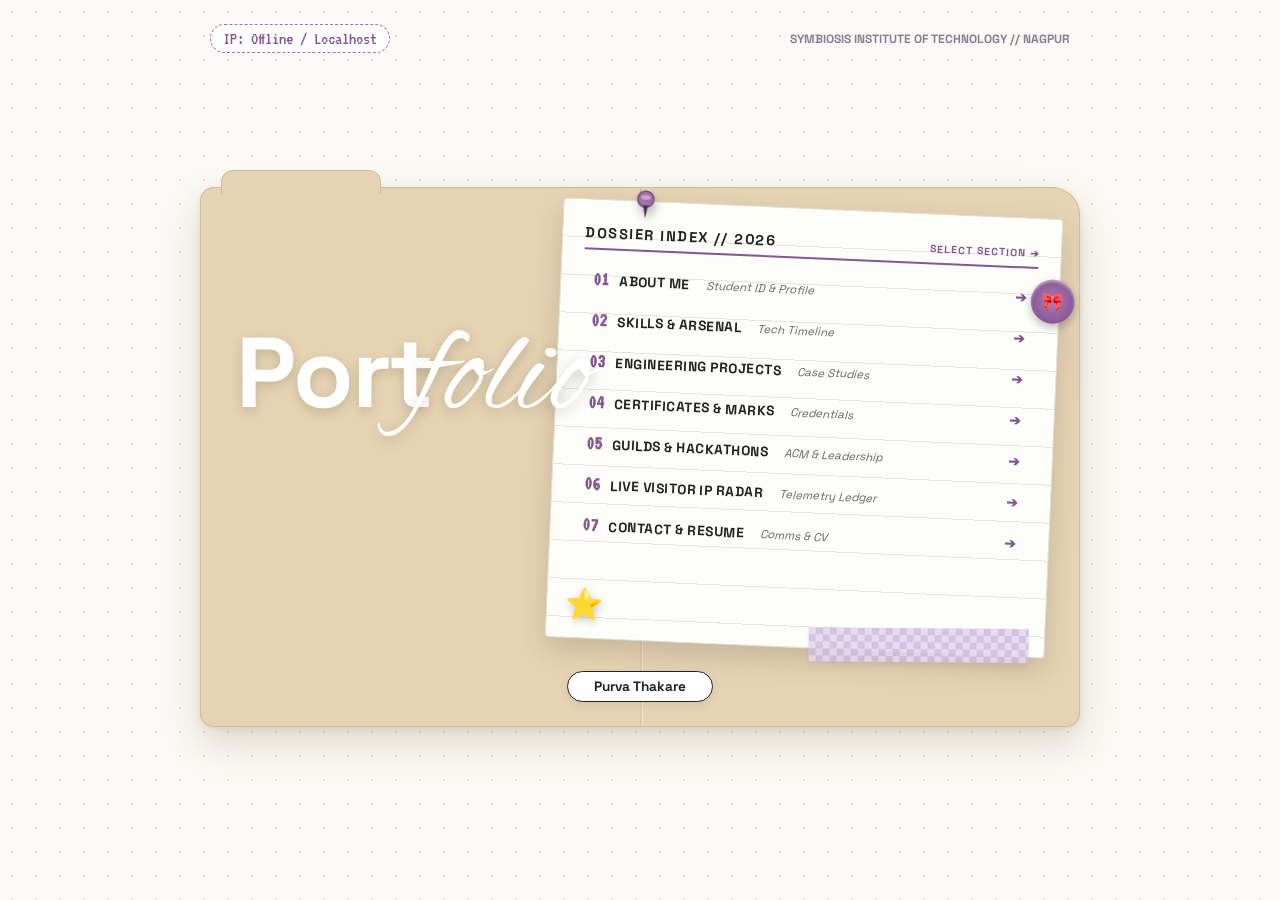
==== index.html @ ad53a647 "feat: complete Manila folder scrapbook portfolio with real-time visitor IP radar" ====
<!DOCTYPE html>
<html lang="en">
<head>
  <meta charset="UTF-8">
  <meta name="viewport" content="width=device-width, initial-scale=1.0">
  <meta name="description" content="Purva Thakare - Manila Folder & Scrapbook Portfolio (SIT Nagpur). Inspired by Alba Maho scrapbook reference.">
  <meta name="author" content="Purva Thakare">
  <title>Purva Thakare | Portfolio Dossier</title>
  
  <!-- Favicon Manila Folder Pin -->
  <link rel="icon" href="data:image/svg+xml,<svg xmlns=%22http://www.w3.org/2000/svg%22 viewBox=%220 0 100 100%22><text y=%22.9em%22 font-size=%2290%22>📁</text></svg>">

  <!-- Manila Folder & Scrapbook Stylesheet -->
  <link rel="stylesheet" href="css/retro-arcade.css">
</head>
<body>

  <!-- Top Quick IP Radar & Telemetry Pill -->
  <aside class="quick-hud-dock">
    <a href="#radar" class="ip-radar-pill" id="hud-visitor-ip" title="Click to view full Network Radar">
      <span class="pulse-dot"></span>
      <span>IP: DETECTING...</span>
    </a>
    <div style="font-size: 0.75rem; font-weight: 700; color: #8a7d91;">
      SYMBIOSIS INSTITUTE OF TECHNOLOGY // NAGPUR
    </div>
  </aside>

  <!-- ===================================================================
       1. TOP PILL NAVIGATION (Active on sub-pages; index page navigates via notebook)
       =================================================================== -->
  <nav class="top-pill-nav" aria-label="Scrapbook Section Navigation">
    <div class="pill-nav-container">
      <button class="nav-pill-btn active" data-stage="cover">📁 INDEX</button>
      <button class="nav-pill-btn" data-stage="about">ABOUT ME</button>
      <button class="nav-pill-btn" data-stage="skills">SKILLS</button>
      <button class="nav-pill-btn" data-stage="projects">PROJECTS</button>
      <button class="nav-pill-btn" data-stage="inventory">CERTIFICATES</button>
      <button class="nav-pill-btn" data-stage="guilds">GUILDS</button>
      <button class="nav-pill-btn" data-stage="radar">IP RADAR</button>
      <button class="nav-pill-btn" data-stage="contact">CONTACT</button>
    </div>
  </nav>

  <!-- ===================================================================
       MAIN VIEWPORT: STAGES IN MANILA FOLDER & SCRAPBOOK AESTHETIC
       =================================================================== -->
  <main class="scrapbook-viewport">

    <!-- ===============================================================
         STAGE 1: HERO MANILA FOLDER COVER (Matches Top of Reference)
         =============================================================== -->
    <section class="scrapbook-stage active-stage" id="stage-cover">
      <div class="manila-folder-wrapper">
        <div class="manila-folder-card">
          <!-- Folder Crease Seam -->
          <div class="folder-center-crease"></div>

          <!-- Pinned Lined Notebook Paper (Interactive Table of Contents Index Page) -->
          <div class="pinned-notebook-sheet">
            <!-- Purple 3D Pushpin (Top-Left) -->
            <svg class="purple-pushpin" viewBox="0 0 40 40">
              <circle cx="20" cy="14" r="10" fill="#9d72a8" stroke="#774982" stroke-width="2"/>
              <ellipse cx="20" cy="12" rx="6" ry="3" fill="#c8a5d3"/>
              <polygon points="17,22 23,22 20,38" fill="#4a284e"/>
            </svg>

            <!-- Purple Wax Seal Stamp with Bow (Right Edge) -->
            <div class="wax-seal-badge" title="Verified Dossier">🎀</div>

            <!-- Yellow 3D Star Charm (Bottom-Left from index_paper_reference.png) -->
            <div class="yellow-star-charm" title="Star Accent">⭐</div>

            <!-- Lavender Gingham Washi Tape (Bottom Edge) -->
            <div class="gingham-tape-strip"></div>

            <!-- Index Sheet Content / Buttons Placed on the Notebook Ruling -->
            <div class="index-sheet-header">
              <span class="index-header-title">DOSSIER INDEX // 2026</span>
              <span class="index-header-sub">SELECT SECTION ➔</span>
            </div>

            <div class="index-nav-links">
              <button class="index-line-btn" data-target-stage="about">
                <div class="index-line-left">
                  <span class="idx-marker">01</span>
                  <span class="idx-text">ABOUT ME</span>
                  <span class="idx-sub">Student ID & Profile</span>
                </div>
                <span class="idx-arrow">➔</span>
              </button>

              <button class="index-line-btn" data-target-stage="skills">
                <div class="index-line-left">
                  <span class="idx-marker">02</span>
                  <span class="idx-text">SKILLS & ARSENAL</span>
                  <span class="idx-sub">Tech Timeline</span>
                </div>
                <span class="idx-arrow">➔</span>
              </button>

              <button class="index-line-btn" data-target-stage="projects">
                <div class="index-line-left">
                  <span class="idx-marker">03</span>
                  <span class="idx-text">ENGINEERING PROJECTS</span>
                  <span class="idx-sub">Case Studies</span>
                </div>
                <span class="idx-arrow">➔</span>
              </button>

              <button class="index-line-btn" data-target-stage="inventory">
                <div class="index-line-left">
                  <span class="idx-marker">04</span>
                  <span class="idx-text">CERTIFICATES & MARKS</span>
                  <span class="idx-sub">Credentials</span>
                </div>
                <span class="idx-arrow">➔</span>
              </button>

              <button class="index-line-btn" data-target-stage="guilds">
                <div class="index-line-left">
                  <span class="idx-marker">05</span>
                  <span class="idx-text">GUILDS & HACKATHONS</span>
                  <span class="idx-sub">ACM & Leadership</span>
                </div>
                <span class="idx-arrow">➔</span>
              </button>

              <button class="index-line-btn" data-target-stage="radar">
                <div class="index-line-left">
                  <span class="idx-marker">06</span>
                  <span class="idx-text">LIVE VISITOR IP RADAR</span>
                  <span class="idx-sub">Telemetry Ledger</span>
                </div>
                <span class="idx-arrow">➔</span>
              </button>

              <button class="index-line-btn" data-target-stage="contact">
                <div class="index-line-left">
                  <span class="idx-marker">07</span>
                  <span class="idx-text">CONTACT & RESUME</span>
                  <span class="idx-sub">Comms & CV</span>
                </div>
                <span class="idx-arrow">➔</span>
              </button>
            </div>
          </div>

          <!-- Signature Mixed Typography: "Port" (Geo) + "folio" (Cursive Script) -->
          <div class="mixed-portfolio-title">
            <span class="title-part-geo">Port</span>
            <span class="title-part-script">folio</span>
          </div>

          <!-- Bottom Label Badge (Alba Maho style -> Purva Thakare) -->
          <div class="folder-name-badge">
            Purva Thakare
          </div>
        </div>
      </div>
    </section>

    <!-- ===============================================================
         STAGE 2: ABOUT ME (DOSSIER & HANGING STUDENT ID LANYARD BADGE)
         Matches Middle Section of Reference Image
         =============================================================== -->
    <section class="scrapbook-stage" id="stage-about">
      <div class="stationery-dossier-card">
        <!-- Top Folder Tab -->
        <div class="dossier-top-tab"></div>

        <!-- Mixed Title: "About" (Cursive Script) + "me" (Pixel/Geo) -->
        <div class="about-mixed-heading">
          <span class="script-about">About</span>
          <span class="geo-me">me</span>
        </div>

        <!-- 3-Column Dossier Layout: Left Notes, Center Hanging ID, Right Notes -->
        <div class="dossier-columns-grid">

          <!-- Left Column Notes -->
          <div style="display: flex; flex-direction: column; gap: 16px;">
            <div class="dotted-note-box">
              <div class="note-box-title">🎓 Current Academic Standing</div>
              <div>Currently studying Bachelor of Technology in Computer Science and Engineering at Symbiosis Institute of Technology (SIT), Nagpur (2024–2028).</div>
            </div>

            <div class="dotted-note-box">
              <div class="note-box-title">🎖️ Schooling Foundation</div>
              <div>Carmel Convent Sr. Sec. School, Bhopal, Madhya Pradesh (Kindergarten through 12th Grade, CBSE Board).</div>
            </div>
          </div>

          <!-- Center Column: Hanging Student ID Badge (Replicating Reference Image) -->
          <div class="student-id-lanyard-wrapper">
            <!-- Metal Lanyard Clamp & Strap Loop -->
            <div class="id-metal-clip">
              <div class="clip-hole"></div>
            </div>

            <!-- Clear Plastic Badge Holder -->
            <div class="hanging-id-card">
              <div class="id-card-topbar">
                <span>STUDENT ID // 2024–28</span>
                <span>SIT NAGPUR</span>
              </div>

              <div class="id-card-content-flex">
                <!-- User's Official SIT Uniform Portrait with Round Glasses -->
                <div class="id-photo-frame">
                  <img src="assets/images/purva_profile.jpg" alt="Purva Thakare SIT Portrait" class="id-photo-img">
                </div>

                <!-- Meta Fields -->
                <div class="id-meta-fields">
                  <div style="font-weight: 800; font-size: 0.65rem; color: #888;">NAME:</div>
                  <div class="id-name-script">Purva Thakare</div>
                  <div style="font-weight: 700; color: #222; font-size: 0.72rem; margin-top: 2px;">OCCUPATION:</div>
                  <div style="font-style: italic; color: #555;">CSE Undergrad</div>
                  <div style="font-weight: 700; color: #222; font-size: 0.72rem; margin-top: 2px;">STATUS:</div>
                  <div style="color: #27ae60; font-weight: 700;">Active Scholar</div>
                </div>
              </div>

              <!-- Barcode Strip on ID Badge -->
              <div class="id-barcode-graphic"></div>
            </div>
          </div>

          <!-- Right Column Notes -->
          <div style="display: flex; flex-direction: column; gap: 16px;">
            <div class="dotted-note-box">
              <div class="note-box-title">🗣️ Languages</div>
              <div>English, Hindi, Marathi</div>
            </div>

            <div class="dotted-note-box">
              <div class="note-box-title">📍 Locations</div>
              <div>Bhopal, Madhya Pradesh<br>Nagpur, Maharashtra</div>
            </div>

            <div class="dotted-note-box">
              <div class="note-box-title">⚡ Career Focus</div>
              <div>AI/ML Systems, Web Engineering, and IoT Wearables.</div>
            </div>
          </div>

        </div>

        <!-- Bottom Statement (Matches Reference Quote Style) -->
        <div class="dossier-bottom-summary">
          Interested in <strong>applied machine learning, responsive web platforms, and IoT hazard detection systems</strong> that connect with users through purposeful software engineering.
        </div>
      </div>

      <div style="display: flex; justify-content: space-between; margin-top: 24px;">
        <button class="nav-pill-btn" data-target-stage="cover">◀ Cover</button>
        <button class="nav-pill-btn" data-target-stage="skills">Skills Sheet ▶</button>
      </div>
    </section>

    <!-- ===============================================================
         STAGE 3: SKILLS SHEET WITH CURLED CORNERS & TIMELINE BRANCHES
         Matches Bottom Section of Reference Image
         =============================================================== -->
    <section class="scrapbook-stage" id="stage-skills">
      <div class="skills-sheet-container">
        <!-- Top Pixel Confetti / Purple Mosaic Row -->
        <div class="top-pixel-confetti-row"></div>

        <!-- Curled Paper Corners (Dog-ear folded corners from reference) -->
        <div class="curled-corner-left"></div>
        <div class="curled-corner-right"></div>

        <!-- Mixed Title: "Sk" (Cursive Script) + "ills" (Pixel/Geo) -->
        <div class="skills-mixed-title">
          <span class="script-sk">Sk</span>
          <span class="geo-ills">ills</span>
        </div>

        <!-- Skills Timeline Wire with Purple Node Badges -->
        <div class="skills-timeline-wire">
          <div class="skill-branch-nodes">
            
            <!-- Skill 1: Python -->
            <div class="skill-badge-card">
              <div class="skill-badge-header">
                <div class="skill-square-icon">Py</div>
                <div>
                  <div style="font-weight: 800; font-size: 0.95rem;">Python</div>
                  <div class="skill-stars-rating">★★★★★</div>
                </div>
              </div>
              <p class="skill-desc-text">
                Certified in Python 3.x (Red Hat AD141). Data pipelines, OOP design, algorithmic scripting, and API services.
              </p>
            </div>

            <!-- Skill 2: JavaScript & Web -->
            <div class="skill-badge-card">
              <div class="skill-badge-header">
                <div class="skill-square-icon">Js</div>
                <div>
                  <div style="font-weight: 800; font-size: 0.95rem;">Web Dev</div>
                  <div class="skill-stars-rating">★★★★★</div>
                </div>
              </div>
              <p class="skill-desc-text">
                Modern responsive architectures, HTML5, CSS3, DOM manipulation, RESTful API integration, and user-centric UI.
              </p>
            </div>

            <!-- Skill 3: C & Java -->
            <div class="skill-badge-card">
              <div class="skill-badge-header">
                <div class="skill-square-icon">C/J</div>
                <div>
                  <div style="font-weight: 800; font-size: 0.95rem;">C / Java</div>
                  <div class="skill-stars-rating">★★★★☆</div>
                </div>
              </div>
              <p class="skill-desc-text">
                Robust foundation in memory management, object-oriented concepts, and algorithmic problem-solving.
              </p>
            </div>

            <!-- Skill 4: Machine Learning & NLP -->
            <div class="skill-badge-card">
              <div class="skill-badge-header">
                <div class="skill-square-icon">ML</div>
                <div>
                  <div style="font-weight: 800; font-size: 0.95rem;">AI / ML</div>
                  <div class="skill-stars-rating">★★★★☆</div>
                </div>
              </div>
              <p class="skill-desc-text">
                Scikit-learn, text sentiment classification, cosine similarity recommender systems, and computer vision pipelines.
              </p>
            </div>

            <!-- Skill 5: IoT & Embedded Sensors -->
            <div class="skill-badge-card">
              <div class="skill-badge-header">
                <div class="skill-square-icon">IoT</div>
                <div>
                  <div style="font-weight: 800; font-size: 0.95rem;">Hardware</div>
                  <div class="skill-stars-rating">★★★★☆</div>
                </div>
              </div>
              <p class="skill-desc-text">
                Microcontroller firmware (Arduino/ESP32), ultrasonic/optical sensor arrays, and low-latency alert haptics.
              </p>
            </div>

          </div>

          <!-- Plus Tags Cluster (+ SQL, + GIT, + LINUX, + EXCEL, + CANVA) -->
          <div class="skill-plus-tags-cluster">
            <span class="plus-tag-pill"><span class="plus-symbol">+</span> SQL / PL</span>
            <span class="plus-tag-pill"><span class="plus-symbol">+</span> GIT & GITHUB</span>
            <span class="plus-tag-pill"><span class="plus-symbol">+</span> LINUX (RED HAT RH124)</span>
            <span class="plus-tag-pill"><span class="plus-symbol">+</span> DATA STRUCTURES (INFOSYS)</span>
            <span class="plus-tag-pill"><span class="plus-symbol">+</span> CANVA</span>
            <span class="plus-tag-pill"><span class="plus-symbol">+</span> EXCEL</span>
            <span class="plus-tag-pill"><span class="plus-symbol">+</span> POWERPOINT</span>
            <span class="plus-tag-pill"><span class="plus-symbol">+</span> TEAM LEADERSHIP (ACM)</span>
          </div>
        </div>
      </div>

      <div style="display: flex; justify-content: space-between; margin-top: 24px;">
        <button class="nav-pill-btn" data-target-stage="about">◀ About Me</button>
        <button class="nav-pill-btn" data-target-stage="projects">View Projects ▶</button>
      </div>
    </section>

    <!-- ===============================================================
         STAGE 4: PROJECTS (SCRAPBOOK DOSSIER CARDS)
         =============================================================== -->
    <section class="scrapbook-stage" id="stage-projects">
      <div class="stationery-dossier-card">
        <div class="about-mixed-heading">
          <span class="script-about">Proj</span>
          <span class="geo-me">ects</span>
        </div>

        <div class="projects-scrapbook-grid">
          
          <!-- Project 1 -->
          <article class="project-dossier-card">
            <div class="project-tape-tag">RECOMMENDER SYSTEM</div>
            <h3 class="project-card-heading">Spotify Recommender System</h3>
            <div class="project-dates">Jan 2025 – Apr 2025</div>
            <p class="project-body">
              Engineered a personalized music recommendation engine using Python, Scikit-learn, and the Spotify Web API. Calculates cosine similarity across 50,000+ track metadata vectors to generate custom 20-song playlists.
            </p>
            <button class="project-inspect-btn btn-inspect-quest" data-quest="spotify">Inspect Case Study</button>
          </article>

          <!-- Project 2 -->
          <article class="project-dossier-card">
            <div class="project-tape-tag">CONVERSATIONAL AI</div>
            <h3 class="project-card-heading">NLP Mental Health Chatbot</h3>
            <div class="project-dates">Jul 2025 – Dec 2025</div>
            <p class="project-body">
              Developed an empathetic AI conversational agent using Python and NLP to analyze conversational sentiment, detect emotional distress signals, and offer supportive context-aware wellness coping strategies.
            </p>
            <button class="project-inspect-btn btn-inspect-quest" data-quest="chatbot">Inspect Case Study</button>
          </article>

          <!-- Project 3 -->
          <article class="project-dossier-card">
            <div class="project-tape-tag">COMPUTER VISION & NLP</div>
            <h3 class="project-card-heading">Cinematic Metadata AI Agent</h3>
            <div class="project-dates">Jan 2026 – Present</div>
            <p class="project-body">
              Built an automated AI agent that processes video reels to extract scene classification, actor dialogues, emotion detection, and timestamp-synchronized video discovery indices.
            </p>
            <button class="project-inspect-btn btn-inspect-quest" data-quest="cinematic">Inspect Case Study</button>
          </article>

          <!-- Project 4 -->
          <article class="project-dossier-card">
            <div class="project-tape-tag">IOT & WEARABLE TECH</div>
            <h3 class="project-card-heading">AuraPath: Hazard Detection</h3>
            <div class="project-dates">Apr 2026 – Present</div>
            <p class="project-body">
              Designed AuraPath, an assistive wearable device for visually impaired individuals. Integrates ultrasonic proximity and optical sensors with microcontrollers for real-time haptic/audio hazard alerts.
            </p>
            <button class="project-inspect-btn btn-inspect-quest" data-quest="aurapath">Inspect Case Study</button>
          </article>

        </div>
      </div>

      <div style="display: flex; justify-content: space-between; margin-top: 24px;">
        <button class="nav-pill-btn" data-target-stage="skills">◀ Skills</button>
        <button class="nav-pill-btn" data-target-stage="inventory">Certificates ▶</button>
      </div>
    </section>

    <!-- ===============================================================
         STAGE 5: INVENTORY & CERTIFICATES
         =============================================================== -->
    <section class="scrapbook-stage" id="stage-inventory">
      <div class="stationery-dossier-card">
        <div class="about-mixed-heading">
          <span class="script-about">Cert</span>
          <span class="geo-me">ificates</span>
        </div>

        <div class="cert-cards-row">
          <div class="cert-document-item">
            <span class="cert-badge-stamp">📜</span>
            <div class="cert-doc-title">Introduction to Python (AD141)</div>
            <div class="cert-doc-issuer">Red Hat Training & Certification</div>
            <p style="font-size: 0.85rem; color: #555;">
              Certified mastery in modular Python, procedural algorithms, data transformation, and system utilities.
            </p>
          </div>

          <div class="cert-document-item">
            <span class="cert-badge-stamp">🏆</span>
            <div class="cert-doc-title">DSA using Python (Part 1)</div>
            <div class="cert-doc-issuer">Infosys Springboard</div>
            <p style="font-size: 0.85rem; color: #555;">
              Computational complexity analysis (Big-O), recursion, sorting/searching algorithms, and linked structures.
            </p>
          </div>

          <div class="cert-document-item">
            <span class="cert-badge-stamp">🛡️</span>
            <div class="cert-doc-title">System Administration I (RH124)</div>
            <div class="cert-doc-issuer">Red Hat Enterprise Linux (Ver. 10)</div>
            <p style="font-size: 0.85rem; color: #555;">
              Linux terminal mastery, file hierarchy permissions, storage management, and background service daemons.
            </p>
          </div>
        </div>

        <!-- Academic Performance Scoreboard -->
        <div class="academic-scoreboard-row">
          <div class="score-cell">
            <div class="score-num">B.Tech</div>
            <div style="font-weight: 700; font-size: 0.85rem;">SIT NAGPUR</div>
            <div style="font-size: 0.75rem; color: #666;">Computer Science (2024–28)</div>
          </div>
          <div class="score-cell">
            <div class="score-num">10+2</div>
            <div style="font-weight: 700; font-size: 0.85rem;">CARMEL CONVENT</div>
            <div style="font-size: 0.75rem; color: #666;">CBSE Board, Bhopal</div>
          </div>
          <div class="score-cell">
            <div class="score-num">4+</div>
            <div style="font-weight: 700; font-size: 0.85rem;">PROJECTS</div>
            <div style="font-size: 0.75rem; color: #666;">AI, NLP, IoT, Recommender</div>
          </div>
          <div class="score-cell">
            <div class="score-num">3</div>
            <div style="font-weight: 700; font-size: 0.85rem;">CREDENTIALS</div>
            <div style="font-size: 0.75rem; color: #666;">Red Hat & Infosys</div>
          </div>
        </div>
      </div>

      <div style="display: flex; justify-content: space-between; margin-top: 24px;">
        <button class="nav-pill-btn" data-target-stage="projects">◀ Projects</button>
        <button class="nav-pill-btn" data-target-stage="guilds">Guilds ▶</button>
      </div>
    </section>

    <!-- ===============================================================
         STAGE 6: GUILDS & CONTRIBUTIONS
         =============================================================== -->
    <section class="scrapbook-stage" id="stage-guilds">
      <div class="stationery-dossier-card">
        <div class="about-mixed-heading">
          <span class="script-about">Lead</span>
          <span class="geo-me">ership</span>
        </div>

        <div class="projects-scrapbook-grid">
          <div class="project-dossier-card">
            <div class="project-tape-tag">ACM STUDENT CHAPTER</div>
            <h3 class="project-card-heading">Core Committee Member</h3>
            <div class="project-dates">SIT Nagpur Student Chapter</div>
            <p class="project-body">
              Active student leader organizing campus hackathons, technical speaker series, and collaborative programming bootcamps.
            </p>
          </div>

          <div class="project-dossier-card">
            <div class="project-tape-tag">ENTERPRISE INTERNSHIP</div>
            <h3 class="project-card-heading">ServiceNow Virtual Internship</h3>
            <div class="project-dates">Software Intern</div>
            <p class="project-body">
              Hands-on exposure to enterprise cloud workflows, automated service architectures, and system administration modules.
            </p>
          </div>

          <div class="project-dossier-card">
            <div class="project-tape-tag">NATIONAL INNOVATION</div>
            <h3 class="project-card-heading">Smart India Hackathon (SIH)</h3>
            <div class="project-dates">Competitor & System Designer</div>
            <p class="project-body">
              Collaborated in 36-hour nationwide hackathon tackling real-world problems with rapid prototype design and data implementation.
            </p>
          </div>

          <div class="project-dossier-card">
            <div class="project-tape-tag">TECH SYMPOSIUMS</div>
            <h3 class="project-card-heading">Inter-College Hackathons</h3>
            <div class="project-dates">Participant & Team Lead</div>
            <p class="project-body">
              Regular participant in sprint hackathons, developing functional AI tools, accessible hardware systems, and clean web applications.
            </p>
          </div>
        </div>
      </div>

      <div style="display: flex; justify-content: space-between; margin-top: 24px;">
        <button class="nav-pill-btn" data-target-stage="inventory">◀ Certificates</button>
        <button class="nav-pill-btn" data-target-stage="radar">IP Radar ▶</button>
      </div>
    </section>

    <!-- ===============================================================
         STAGE 7: VISITOR TELEMETRY RADAR (LIVE IP RADARS OF VISITORS)
         =============================================================== -->
    <section class="scrapbook-stage" id="stage-radar">
      <div class="radar-dossier-panel">
        <div class="radar-header-line">
          <span>📡 LIVE VISITOR TELEMETRY & NETWORK RADAR</span>
          <span style="color: #27ae60; font-size: 0.95rem; font-weight: 700;">● ACTIVE MONITORING NETWORK</span>
        </div>

        <!-- Radar Scope & Scanner Deck -->
        <div class="radar-scanner-deck">
          <!-- Circular Radar Screen -->
          <div class="radar-scope-circle" id="radar-scope-container" title="Global Visitor Detection Radar">
            <div class="radar-ring radar-ring-1"></div>
            <div class="radar-ring radar-ring-2"></div>
            <div class="radar-ring radar-ring-3"></div>
            <div class="radar-crosshair-h"></div>
            <div class="radar-crosshair-v"></div>
            <div class="radar-sweep-beam"></div>
            <!-- Dynamic blips injected via ip-tracker.js -->
          </div>

          <!-- Radar Legend & Status -->
          <div class="radar-legend-box">
            <div style="font-weight: 800; font-size: 0.95rem; color: #ffe66d; margin-bottom: 4px;">
              RADAR FREQUENCY LOG
            </div>
            <div class="legend-item">
              <span class="legend-blip-dot" style="background: #39ff14; box-shadow: 0 0 6px #39ff14;"></span>
              <span><strong>Green Blip:</strong> Active Live Connection (You)</span>
            </div>
            <div class="legend-item">
              <span class="legend-blip-dot" style="background: #00f0ff; box-shadow: 0 0 6px #00f0ff;"></span>
              <span><strong>Cyan Blip:</strong> Historical Visitor Sessions</span>
            </div>
            <div style="margin-top: 6px;">
              <button class="nav-pill-btn" id="btn-ping-radar" style="font-size: 0.72rem; padding: 6px 14px; background: #39ff14; color: #000; border-color: #39ff14;">
                📡 PING RADAR / RE-SCAN
              </button>
              <div id="radar-ping-feedback" style="font-size: 0.75rem; color: #39ff14; margin-top: 4px; font-weight: 600;"></div>
            </div>
          </div>
        </div>

        <!-- Current Visitor Live Telemetry Summary -->
        <div style="margin-bottom: 12px; font-weight: 700; color: #c8b6ff; font-size: 0.95rem;">
          [+] CURRENT VISITOR CONNECTION PROFILE (YOUR REAL-TIME TELEMETRY):
        </div>

        <div class="radar-data-grid">
          <div class="radar-datum-box">
            <div class="datum-label">YOUR PUBLIC IP ADDRESS:</div>
            <div class="datum-val" id="terminal-visitor-ip">Detecting...</div>
          </div>

          <div class="radar-datum-box">
            <div class="datum-label">GEOGRAPHIC LOCATION:</div>
            <div class="datum-val" id="terminal-visitor-location" style="font-size: 1.1rem;">Detecting...</div>
          </div>

          <div class="radar-datum-box">
            <div class="datum-label">ISP / NETWORK PROVIDER:</div>
            <div class="datum-val" id="terminal-visitor-isp" style="font-size: 1.1rem; color: #82e0aa;">Detecting...</div>
          </div>

          <div class="radar-datum-box">
            <div class="datum-label">OPERATING SYSTEM & BROWSER:</div>
            <div class="datum-val" id="terminal-visitor-os" style="font-size: 1.1rem;">Detecting...</div>
          </div>

          <div class="radar-datum-box">
            <div class="datum-label">DISPLAY RESOLUTION:</div>
            <div class="datum-val" id="terminal-visitor-res">Detecting...</div>
          </div>

          <div class="radar-datum-box">
            <div class="datum-label">LOCAL TIMEZONE:</div>
            <div class="datum-val" id="terminal-visitor-tz" style="font-size: 1.1rem;">Detecting...</div>
          </div>

          <div class="radar-datum-box">
            <div class="datum-label">SESSION TIME ELAPSED:</div>
            <div class="datum-val" id="visitor-session-timer" style="color: #ff9ff3;">00:00</div>
          </div>

          <div class="radar-datum-box">
            <div class="datum-label">TOTAL VISITOR INDEX:</div>
            <div class="datum-val" id="terminal-visitor-count">#00142</div>
          </div>
        </div>

        <!-- Recent Visitors Radar Log (People Visiting the Site) -->
        <div class="visitor-log-section">
          <div class="visitor-log-title-row">
            <div style="font-weight: 800; font-size: 0.95rem; color: #ffe66d;">
              📡 VISITOR TELEMETRY LEDGER (PEOPLE VISITING THIS SITE)
            </div>
            <div style="font-size: 0.75rem; color: #a097a8;">
              Real-time Public IP & Connection Log
            </div>
          </div>

          <table class="visitor-history-ledger" id="visitor-radar-log-table">
            <thead>
              <tr>
                <th>VISITOR IP</th>
                <th>GEOGRAPHIC LOCATION</th>
                <th>NETWORK / ISP</th>
                <th>CLIENT DEVICE & OS</th>
                <th>TIMESTAMP</th>
              </tr>
            </thead>
            <tbody id="visitor-radar-log-tbody">
              <!-- Dynamically populated with real-time visitor data via ip-tracker.js -->
            </tbody>
          </table>
        </div>

      </div>

      <div style="display: flex; justify-content: space-between; margin-top: 24px;">
        <button class="nav-pill-btn" data-target-stage="guilds">◀ Guilds</button>
        <button class="nav-pill-btn" data-target-stage="contact">Contact Purva ▶</button>
      </div>
    </section>

    <!-- ===============================================================
         STAGE 8: CONTACT & DOWNLOAD RESUME
         =============================================================== -->
    <section class="scrapbook-stage" id="stage-contact">
      <div class="stationery-dossier-card">
        <div class="about-mixed-heading">
          <span class="script-about">Con</span>
          <span class="geo-me">tact</span>
        </div>

        <div class="contact-dossier-grid">
          <!-- Direct Links -->
          <div>
            <div class="contact-row-item">
              <span>✉️</span>
              <div>
                <div style="font-size: 0.72rem; color: #888;">EMAIL:</div>
                <a href="mailto:pthakare2602@gmail.com">pthakare2602@gmail.com</a>
              </div>
            </div>

            <div class="contact-row-item">
              <span>📞</span>
              <div>
                <div style="font-size: 0.72rem; color: #888;">TELEPHONE:</div>
                <a href="tel:+917999282181">+91 7999282181</a>
              </div>
            </div>

            <div class="contact-row-item">
              <span>💼</span>
              <div>
                <div style="font-size: 0.72rem; color: #888;">LINKEDIN:</div>
                <a href="https://www.linkedin.com/in/purva-thakare-83b820320/" target="_blank" rel="noopener noreferrer">Purva Thakare | LinkedIn</a>
              </div>
            </div>

            <div class="contact-row-item">
              <span>🐙</span>
              <div>
                <div style="font-size: 0.72rem; color: #888;">GITHUB:</div>
                <a href="https://github.com/purvathakare" target="_blank" rel="noopener noreferrer">github.com/purvathakare</a>
              </div>
            </div>

            <!-- Download Resume CTA Button -->
            <div style="margin-top: 20px;">
              <a href="assets/docs/Purva_Thakare_Resume.html" target="_blank" class="nav-pill-btn" style="display: block; text-align: center; background: #222222; color: #ffffff; padding: 12px 20px;">
                📄 View & Print Official Resume / CV
              </a>
            </div>
          </div>

          <!-- Transmission Form -->
          <div>
            <h3 style="font-size: 1.1rem; margin-bottom: 12px; font-weight: 800;">Dispatch a Message</h3>
            <form class="dossier-form" id="portfolio-contact-form">
              <input type="text" id="form-name" placeholder="Your Name or Recruiter Title" required>
              <input type="email" id="form-email" placeholder="Your Work Email" required>
              <textarea id="form-msg" rows="4" placeholder="Let's build something extraordinary together..." required></textarea>
              <button type="submit" class="btn-submit-scrapbook">Send Message</button>
            </form>
          </div>
        </div>
      </div>

      <div style="display: flex; justify-content: space-between; margin-top: 24px;">
        <button class="nav-pill-btn" data-target-stage="radar">◀ IP Radar</button>
        <button class="nav-pill-btn" data-target-stage="cover">Cover Home ▶</button>
      </div>
    </section>

  </main>

  <!-- Interactive Project Inspection Modal -->
  <div class="modal-overlay" id="quest-detail-modal">
    <div class="modal-content">
      <button class="modal-close-btn" id="modal-close">✕</button>
      <h3 id="modal-quest-title" style="color: #222222; font-size: 1.25rem; font-weight: 800; margin-bottom: 12px;"></h3>
      <div id="modal-quest-body"></div>
    </div>
  </div>

  <!-- Scripts -->
  <script src="js/retro-sound.js"></script>
  <script src="js/ip-tracker.js"></script>
  <script src="js/interactive-console.js"></script>
</body>
</html>
---- css/retro-arcade.css ----
/* ===================================================================
   PURVA THAKARE - MANILA FOLDER & SCRAPBOOK PORTFOLIO
   Aesthetic: Manila Folder, Lined Stationery, ID Lanyard Badge, Curled Paper Corners
   Matching: scrapbook_reference.jpg (Alba Maho reference)
   =================================================================== */

@import url('https://fonts.googleapis.com/css2?family=Alex+Brush&family=Great+Vibes&family=Silkscreen:wght@400;700&family=Space+Grotesk:wght@400;500;600;700;800&family=VT323&display=swap');

:root {
  /* Manila Folder & Stationery Palette */
  --bg-desktop: #fbf9f5;
  --bg-cream: #f4eee2;
  
  --folder-manila: #e6d3b3;
  --folder-manila-dark: #cfb992;
  --folder-manila-light: #f0e2ca;
  --folder-shadow: rgba(120, 95, 60, 0.22);
  
  --stationery-grey: #e9eaec;
  --stationery-white: #ffffff;
  --stationery-border: #d4d6da;
  
  --tape-lavender: #d6c6e1;
  --wax-purple: #9d72a8;
  --wax-purple-dark: #774982;
  --accent-purple: #865593;
  --accent-purple-light: #ece3f0;
  
  --text-dark: #222222;
  --text-grey: #555555;
  --text-muted: #888888;
  
  --font-script: 'Alex Brush', 'Great Vibes', cursive;
  --font-geo: 'Space Grotesk', -apple-system, sans-serif;
  --font-pixel: 'Silkscreen', monospace;
  --font-terminal: 'VT323', monospace;
}

/* Reset & Base */
*, *::before, *::after {
  box-sizing: border-box;
  margin: 0;
  padding: 0;
}

html {
  scroll-behavior: smooth;
  font-size: 16px;
}

body {
  background-color: var(--bg-desktop);
  color: var(--text-dark);
  font-family: var(--font-geo);
  min-height: 100vh;
  padding: 24px 12px 60px;
  display: flex;
  flex-direction: column;
  align-items: center;
  background-image: 
    radial-gradient(#e8e0d5 1px, transparent 1px);
  background-size: 24px 24px;
}

/* ===================================================================
   1. TOP PILL NAVIGATION BAR (Exact Match to Reference Image Header)
   =================================================================== */
.top-pill-nav {
  position: sticky;
  top: 12px;
  z-index: 999;
  width: 100%;
  max-width: 900px;
  margin: 0 auto 30px;
  display: flex;
  justify-content: center;
  transition: opacity 0.25s ease, transform 0.25s ease;
}

/* Hide top pill nav on cover stage so the notebook sheet serves as the primary index */
body.stage-cover-active .top-pill-nav {
  opacity: 0;
  pointer-events: none;
  transform: translateY(-10px);
}

.pill-nav-container {
  display: flex;
  align-items: center;
  justify-content: center;
  gap: 12px;
  flex-wrap: wrap;
  background: rgba(251, 249, 245, 0.92);
  backdrop-filter: blur(8px);
  padding: 8px 16px;
  border-radius: 999px;
}

.nav-pill-btn {
  background: #ffffff;
  border: 1.5px solid #222222;
  border-radius: 999px;
  padding: 7px 22px;
  font-family: var(--font-geo);
  font-size: 0.75rem;
  font-weight: 700;
  letter-spacing: 1px;
  text-transform: uppercase;
  color: #222222;
  cursor: pointer;
  text-decoration: none;
  transition: all 0.18s ease;
  box-shadow: 0 2px 4px rgba(0, 0, 0, 0.04);
}

.nav-pill-btn:hover {
  background: var(--folder-manila-light);
  transform: translateY(-1px);
  box-shadow: 0 4px 8px rgba(0, 0, 0, 0.08);
}

.nav-pill-btn.active {
  background: #222222;
  color: #ffffff;
  border-color: #222222;
  box-shadow: 0 4px 10px rgba(0, 0, 0, 0.15);
}

/* Mini Quick Status / IP Radar Badge in Top Corner */
.quick-hud-dock {
  width: 100%;
  max-width: 880px;
  display: flex;
  justify-content: space-between;
  align-items: center;
  margin-bottom: 12px;
  padding: 0 10px;
  font-size: 0.8rem;
}

.ip-radar-pill {
  background: #ffffff;
  border: 1px dashed var(--wax-purple);
  padding: 4px 12px;
  border-radius: 999px;
  color: var(--accent-purple);
  font-family: var(--font-terminal);
  font-size: 1.15rem;
  text-decoration: none;
  display: inline-flex;
  align-items: center;
  gap: 6px;
  transition: all 0.2s;
}

.ip-radar-pill:hover {
  background: var(--accent-purple-light);
  border-style: solid;
}

.pulse-dot {
  width: 7px;
  height: 7px;
  border-radius: 50%;
  background: #27ae60;
  display: inline-block;
  box-shadow: 0 0 5px #27ae60;
}

/* ===================================================================
   MAIN STAGE VIEW CONTAINER (Section Switcher)
   =================================================================== */
.scrapbook-viewport {
  width: 100%;
  max-width: 880px;
  position: relative;
}

.scrapbook-stage {
  display: none;
  width: 100%;
}

.scrapbook-stage.active-stage {
  display: block;
  animation: paperSlideIn 0.25s cubic-bezier(0.16, 1, 0.3, 1) forwards;
}

@keyframes paperSlideIn {
  from { opacity: 0; transform: translateY(12px); }
  to { opacity: 1; transform: translateY(0); }
}

/* ===================================================================
   SECTION 1: HERO MANILA FOLDER (Matches Top of Reference Image)
   =================================================================== */
.manila-folder-wrapper {
  width: 100%;
  margin: 0 auto;
  position: relative;
}

/* Folder Cardstock Body with Top Tab */
.manila-folder-card {
  background: var(--folder-manila);
  border-radius: 14px 28px 14px 14px;
  padding: 50px 40px 40px;
  box-shadow: 
    0 16px 36px var(--folder-shadow),
    0 2px 6px rgba(0, 0, 0, 0.08);
  position: relative;
  min-height: 540px;
  border: 1px solid rgba(175, 145, 100, 0.35);
  overflow: visible;
}

/* Left Top Manila Folder Tab */
.manila-folder-card::before {
  content: '';
  position: absolute;
  top: -18px;
  left: 20px;
  width: 160px;
  height: 24px;
  background: var(--folder-manila);
  border-radius: 12px 12px 0 0;
  border-top: 1px solid rgba(175, 145, 100, 0.35);
  border-left: 1px solid rgba(175, 145, 100, 0.35);
  border-right: 1px solid rgba(175, 145, 100, 0.35);
}

/* Center Folder Spine Seam */
.folder-center-crease {
  position: absolute;
  top: 0;
  left: 50%;
  width: 2px;
  height: 100%;
  background: linear-gradient(to bottom, rgba(160, 130, 85, 0.25), rgba(160, 130, 85, 0.08));
  box-shadow: 1px 0 0 rgba(255, 255, 255, 0.35);
  pointer-events: none;
}

/* Pinned Lined Notebook Paper on Folder (Table of Contents / Index) */
.pinned-notebook-sheet {
  position: absolute;
  top: 20px;
  right: 25px;
  width: 66%;
  max-width: 500px;
  min-height: 440px;
  background: #fdfdfa;
  border-radius: 4px;
  box-shadow: 0 12px 28px rgba(0, 0, 0, 0.14);
  transform: rotate(2.5deg);
  padding: 24px 22px 28px;
  z-index: 5;
  border: 1px solid #e2dfd6;
  /* Ruled Notebook Paper Pattern */
  background-image: repeating-linear-gradient(
    transparent,
    transparent 37px,
    #e8e4dc 37px,
    #e8e4dc 38px
  );
  display: flex;
  flex-direction: column;
}

/* Index Sheet Header */
.index-sheet-header {
  border-bottom: 2px solid #865593;
  padding-bottom: 6px;
  margin-bottom: 10px;
  display: flex;
  justify-content: space-between;
  align-items: baseline;
}

.index-header-title {
  font-family: var(--font-geo);
  font-size: 0.9rem;
  font-weight: 800;
  letter-spacing: 1.5px;
  color: #222222;
}

.index-header-sub {
  font-family: var(--font-geo);
  font-size: 0.65rem;
  font-weight: 700;
  color: #865593;
  letter-spacing: 1px;
}

/* Index Navigation Line Items */
.index-nav-links {
  display: flex;
  flex-direction: column;
  gap: 3px;
  flex: 1;
}

.index-line-btn {
  background: transparent;
  border: none;
  width: 100%;
  height: 38px;
  display: flex;
  align-items: center;
  justify-content: space-between;
  padding: 0 10px;
  cursor: pointer;
  border-radius: 4px;
  font-family: var(--font-geo);
  text-align: left;
  transition: all 0.15s ease;
  position: relative;
}

.index-line-btn:hover {
  background: rgba(214, 198, 225, 0.55);
  transform: translateX(4px);
  box-shadow: inset 3px 0 0 #865593;
}

.index-line-left {
  display: flex;
  align-items: baseline;
  gap: 10px;
}

.idx-marker {
  font-family: var(--font-terminal);
  font-size: 1.25rem;
  font-weight: bold;
  color: #865593;
}

.idx-text {
  font-size: 0.85rem;
  font-weight: 800;
  color: #222222;
  letter-spacing: 0.5px;
}

.idx-sub {
  font-size: 0.72rem;
  color: #666666;
  font-style: italic;
  margin-left: 6px;
}

.idx-arrow {
  font-size: 0.85rem;
  color: #865593;
  font-weight: bold;
  transition: transform 0.15s;
}

.index-line-btn:hover .idx-arrow {
  transform: translateX(4px);
  color: #222222;
}

/* Yellow Star Charm from Reference Image */
.yellow-star-charm {
  position: absolute;
  bottom: 14px;
  left: 18px;
  font-size: 1.9rem;
  filter: drop-shadow(1px 3px 4px rgba(0, 0, 0, 0.22));
  z-index: 12;
  pointer-events: none;
}

/* Purple 3D Pushpin */
.purple-pushpin {
  position: absolute;
  top: -14px;
  left: 65px;
  width: 32px;
  height: 32px;
  filter: drop-shadow(2px 6px 5px rgba(0, 0, 0, 0.25));
  z-index: 15;
}

/* Lavender Gingham Tape Strip */
.gingham-tape-strip {
  position: absolute;
  bottom: -10px;
  right: 15px;
  width: 220px;
  height: 34px;
  background-color: #e5d8ec;
  background-image: 
    linear-gradient(45deg, rgba(155, 114, 207, 0.3) 25%, transparent 25%, transparent 75%, rgba(155, 114, 207, 0.3) 75%),
    linear-gradient(45deg, rgba(155, 114, 207, 0.3) 25%, transparent 25%, transparent 75%, rgba(155, 114, 207, 0.3) 75%);
  background-size: 14px 14px;
  background-position: 0 0, 7px 7px;
  opacity: 0.88;
  box-shadow: 0 3px 6px rgba(0, 0, 0, 0.08);
  transform: rotate(-2deg);
}

/* Purple Wax Seal Stamp with Bow */
.wax-seal-badge {
  position: absolute;
  top: 60px;
  right: -16px;
  width: 44px;
  height: 44px;
  background: radial-gradient(circle, #ab7db7, #7a4687);
  border-radius: 50%;
  box-shadow: 
    inset 0 2px 3px rgba(255, 255, 255, 0.5),
    0 4px 8px rgba(0, 0, 0, 0.25);
  display: flex;
  align-items: center;
  justify-content: center;
  color: #ffffff;
  font-size: 1.1rem;
  z-index: 10;
}

/* Silver Star Charm */
.silver-star-charm {
  position: absolute;
  bottom: 20px;
  left: 30px;
  font-size: 2.2rem;
  color: #a0a6b2;
  text-shadow: 
    0 2px 4px rgba(0, 0, 0, 0.3),
    0 0 8px rgba(255, 255, 255, 0.6);
  z-index: 12;
  transform: rotate(-10deg);
}

/* SIGNATURE MIXED TYPOGRAPHY: "Port" + "folio" */
.mixed-portfolio-title {
  position: absolute;
  top: 140px;
  left: 35px;
  z-index: 10;
  display: flex;
  align-items: baseline;
  pointer-events: none;
}

.title-part-geo {
  font-family: var(--font-geo);
  font-size: clamp(3.2rem, 8vw, 6.2rem);
  font-weight: 800;
  color: #ffffff;
  letter-spacing: -2px;
  text-shadow: 0 4px 12px rgba(0, 0, 0, 0.15);
  line-height: 0.9;
}

.title-part-script {
  font-family: var(--font-script);
  font-size: clamp(4.5rem, 11vw, 8.8rem);
  font-weight: 400;
  color: #ffffff;
  margin-left: -20px;
  text-shadow: 0 4px 14px rgba(0, 0, 0, 0.2);
  line-height: 0.7;
}

/* Bottom Label Pill / Name Badge */
.folder-name-badge {
  position: absolute;
  bottom: 24px;
  left: 50%;
  transform: translateX(-50%);
  background: #ffffff;
  border: 1.5px solid #222222;
  padding: 6px 26px;
  border-radius: 999px;
  font-family: var(--font-geo);
  font-size: 0.85rem;
  font-weight: 800;
  color: #222222;
  box-shadow: 0 3px 8px rgba(0, 0, 0, 0.08);
  z-index: 10;
}

/* ===================================================================
   SECTION 2: ABOUT ME (DOSSIER & HANGING STUDENT ID CARD)
   Matches Middle Section of Reference Image
   =================================================================== */
.stationery-dossier-card {
  background: var(--stationery-grey);
  border-radius: 12px;
  padding: 40px 36px 36px;
  box-shadow: 0 14px 34px rgba(0, 0, 0, 0.1);
  position: relative;
  border: 1px solid var(--stationery-border);
  min-height: 520px;
}

/* Center Folder Tab on Dossier */
.dossier-top-tab {
  position: absolute;
  top: -14px;
  left: 30%;
  width: 40%;
  height: 18px;
  background: var(--stationery-grey);
  border-radius: 8px 8px 0 0;
  border-top: 1px solid var(--stationery-border);
}

/* Mixed Title: "About" (Script) + "me" (Pixel/Geo) */
.about-mixed-heading {
  display: flex;
  align-items: baseline;
  justify-content: center;
  margin-bottom: 30px;
}

.script-about {
  font-family: var(--font-script);
  font-size: clamp(3.4rem, 7vw, 5.2rem);
  color: #222222;
  margin-right: 12px;
  line-height: 0.8;
}

.geo-me {
  font-family: var(--font-geo);
  font-size: clamp(1.8rem, 4vw, 2.8rem);
  font-weight: 800;
  color: #222222;
  letter-spacing: -1px;
}

/* Dossier Layout: Left Notes, Center Hanging ID, Right Notes */
.dossier-columns-grid {
  display: grid;
  grid-template-columns: 1fr 1.35fr 1fr;
  gap: 20px;
  align-items: center;
}

/* Dotted Annotation Note Boxes */
.dotted-note-box {
  border: 1px dashed #777777;
  border-radius: 4px;
  padding: 12px 14px;
  font-size: 0.85rem;
  line-height: 1.4;
  color: #333333;
  background: rgba(255, 255, 255, 0.65);
  position: relative;
}

.note-box-title {
  font-weight: 800;
  color: #111111;
  margin-bottom: 4px;
  font-size: 0.88rem;
}

/* Center Hanging Student ID Badge (Replicating Reference) */
.student-id-lanyard-wrapper {
  display: flex;
  flex-direction: column;
  align-items: center;
  position: relative;
}

/* Metallic Clip & Clear Lanyard Strap */
.id-metal-clip {
  width: 22px;
  height: 38px;
  background: linear-gradient(90deg, #b0b5be, #e6e9ef, #8d929b);
  border-radius: 3px;
  border: 1px solid #777c85;
  box-shadow: 0 2px 5px rgba(0, 0, 0, 0.2);
  position: relative;
  margin-bottom: -10px;
  z-index: 10;
}

.clip-hole {
  width: 8px;
  height: 8px;
  border-radius: 50%;
  background: #333333;
  margin: 6px auto 0;
}

/* Plastic ID Badge Holder Card */
.hanging-id-card {
  width: 100%;
  max-width: 280px;
  background: #ffffff;
  border: 2px solid #cfd3da;
  border-radius: 8px;
  padding: 16px 14px;
  box-shadow: 
    0 12px 24px rgba(0, 0, 0, 0.16),
    0 1px 3px rgba(0, 0, 0, 0.08);
  position: relative;
  z-index: 5;
  background-image: radial-gradient(#f0f2f5 10%, transparent 11%);
  background-size: 8px 8px;
}

.id-card-topbar {
  display: flex;
  justify-content: space-between;
  align-items: center;
  font-size: 0.65rem;
  font-weight: 800;
  color: #888888;
  letter-spacing: 1px;
  margin-bottom: 10px;
  border-bottom: 1px solid #eeeeee;
  padding-bottom: 4px;
}

.id-card-content-flex {
  display: flex;
  gap: 12px;
  align-items: center;
}

.id-photo-frame {
  width: 90px;
  height: 105px;
  border: 1.5px solid #222222;
  border-radius: 4px;
  overflow: hidden;
  background: #111111;
  flex-shrink: 0;
}

.id-photo-img {
  width: 100%;
  height: 100%;
  object-fit: cover;
}

.id-meta-fields {
  flex: 1;
  font-size: 0.72rem;
  line-height: 1.35;
}

.id-name-script {
  font-family: var(--font-script);
  font-size: 1.8rem;
  color: #111111;
  line-height: 0.9;
  margin: 2px 0 4px;
}

.id-barcode-graphic {
  margin-top: 8px;
  height: 22px;
  background: repeating-linear-gradient(
    90deg,
    #111111,
    #111111 2px,
    transparent 2px,
    transparent 4px,
    #111111 4px,
    #111111 7px,
    transparent 7px,
    transparent 9px
  );
  opacity: 0.85;
}

.dossier-bottom-summary {
  text-align: center;
  font-size: 0.95rem;
  color: #444444;
  margin-top: 26px;
  font-weight: 500;
  padding: 0 20px;
}

/* ===================================================================
   SECTION 3: SKILLS SHEET WITH CURLED CORNERS & TIMELINE BRANCHES
   Matches Bottom Section of Reference Image
   =================================================================== */
.skills-sheet-container {
  background: #ffffff;
  border-radius: 4px;
  padding: 40px 36px 50px;
  box-shadow: 0 16px 36px rgba(0, 0, 0, 0.08);
  position: relative;
  border: 1px solid #e2e4e8;
  overflow: visible;
}

/* Top Scattered Pixel Confetti / Mosaic Squares from Reference */
.top-pixel-confetti-row {
  position: absolute;
  top: 0;
  left: 0;
  width: 100%;
  height: 22px;
  background-image: 
    radial-gradient(circle, #8a5d91 35%, transparent 36%),
    radial-gradient(circle, #a272a8 30%, transparent 31%);
  background-size: 20px 20px, 32px 32px;
  background-position: 0 0, 10px 10px;
  opacity: 0.45;
  border-bottom: 1px solid #f0f0f0;
}

/* Bottom-Left & Bottom-Right Curled Dog-Ear Corners */
.curled-corner-left {
  position: absolute;
  bottom: 0;
  left: 0;
  width: 48px;
  height: 48px;
  background: linear-gradient(135deg, transparent 50%, rgba(0, 0, 0, 0.12) 50%, #eaeaea 60%, #ffffff 100%);
  border-radius: 0 0 0 4px;
  box-shadow: 2px -2px 4px rgba(0, 0, 0, 0.08);
}

.curled-corner-right {
  position: absolute;
  bottom: 0;
  right: 0;
  width: 48px;
  height: 48px;
  background: linear-gradient(-135deg, transparent 50%, rgba(0, 0, 0, 0.12) 50%, #eaeaea 60%, #ffffff 100%);
  border-radius: 0 0 4px 0;
  box-shadow: -2px -2px 4px rgba(0, 0, 0, 0.08);
}

/* Mixed Title: "Sk" (Script) + "ills" (Pixel/Geo) */
.skills-mixed-title {
  display: flex;
  align-items: baseline;
  margin-bottom: 30px;
}

.script-sk {
  font-family: var(--font-script);
  font-size: clamp(3.4rem, 6vw, 4.8rem);
  color: #222222;
  line-height: 0.8;
}

.geo-ills {
  font-family: var(--font-geo);
  font-size: clamp(1.8rem, 3.5vw, 2.6rem);
  font-weight: 800;
  color: #222222;
}

/* Horizontal Wire & Branches for Skills Timeline */
.skills-timeline-wire {
  position: relative;
  padding: 20px 0;
  border-top: 2px dashed #999999;
  margin-top: 30px;
}

.skill-branch-nodes {
  display: grid;
  grid-template-columns: repeat(auto-fit, minmax(220px, 1fr));
  gap: 20px;
}

.skill-badge-card {
  display: flex;
  flex-direction: column;
  gap: 6px;
}

.skill-badge-header {
  display: flex;
  align-items: center;
  gap: 10px;
}

.skill-square-icon {
  width: 44px;
  height: 44px;
  background: #4a284e;
  color: #ffffff;
  border-radius: 8px;
  font-weight: 800;
  font-size: 1.15rem;
  display: flex;
  align-items: center;
  justify-content: center;
  box-shadow: 0 4px 10px rgba(74, 40, 78, 0.25);
}

.skill-stars-rating {
  color: #4a284e;
  font-size: 1.1rem;
  letter-spacing: 2px;
}

.skill-desc-text {
  font-size: 0.85rem;
  color: #555555;
  line-height: 1.4;
}

/* Plus Tags (+ SQL, + GIT, + EXCEL, + LINUX) */
.skill-plus-tags-cluster {
  display: flex;
  flex-wrap: wrap;
  gap: 12px;
  margin-top: 30px;
  border-top: 1px solid #eeeeee;
  padding-top: 20px;
}

.plus-tag-pill {
  background: #f8f6fa;
  border: 1.5px solid #4a284e;
  padding: 6px 14px;
  border-radius: 4px;
  font-size: 0.8rem;
  font-weight: 700;
  color: #222222;
  display: inline-flex;
  align-items: center;
  gap: 6px;
}

.plus-symbol {
  color: #865593;
  font-weight: 900;
}

/* ===================================================================
   SECTION 4: PROJECTS (SCRAPBOOK DOSSIER CARDS)
   =================================================================== */
.projects-scrapbook-grid {
  display: grid;
  grid-template-columns: repeat(auto-fit, minmax(260px, 1fr));
  gap: 22px;
}

.project-dossier-card {
  background: #fbfbf9;
  border: 1px solid #d5d3cb;
  border-radius: 8px;
  padding: 20px;
  box-shadow: 0 8px 20px rgba(0, 0, 0, 0.06);
  display: flex;
  flex-direction: column;
  justify-content: space-between;
  position: relative;
  transition: transform 0.2s, box-shadow 0.2s;
}

.project-dossier-card:hover {
  transform: translateY(-3px);
  box-shadow: 0 12px 28px rgba(0, 0, 0, 0.12);
}

.project-tape-tag {
  position: absolute;
  top: -8px;
  left: 20px;
  background: var(--tape-lavender);
  padding: 2px 10px;
  font-size: 0.65rem;
  font-weight: 800;
  letter-spacing: 1px;
  text-transform: uppercase;
  box-shadow: 0 2px 4px rgba(0, 0, 0, 0.1);
}

.project-card-heading {
  font-size: 1.15rem;
  font-weight: 800;
  color: #111111;
  margin-top: 8px;
  margin-bottom: 4px;
}

.project-dates {
  font-size: 0.8rem;
  color: var(--accent-purple);
  font-weight: 700;
  margin-bottom: 8px;
}

.project-body {
  font-size: 0.88rem;
  color: #555555;
  line-height: 1.45;
  margin-bottom: 14px;
  flex: 1;
}

.project-inspect-btn {
  background: #ffffff;
  border: 1.5px solid #222222;
  border-radius: 999px;
  padding: 6px 16px;
  font-family: var(--font-geo);
  font-size: 0.75rem;
  font-weight: 700;
  cursor: pointer;
  text-align: center;
  transition: all 0.15s;
}

.project-inspect-btn:hover {
  background: #222222;
  color: #ffffff;
}

/* ===================================================================
   SECTION 5: INVENTORY / CERTIFICATIONS & MARKS
   =================================================================== */
.cert-cards-row {
  display: grid;
  grid-template-columns: repeat(auto-fit, minmax(240px, 1fr));
  gap: 18px;
}

.cert-document-item {
  background: #ffffff;
  border: 1px solid #d4d6da;
  border-radius: 6px;
  padding: 16px;
  position: relative;
}

.cert-badge-stamp {
  position: absolute;
  top: 14px;
  right: 14px;
  font-size: 1.4rem;
}

.cert-doc-title {
  font-size: 0.95rem;
  font-weight: 800;
  color: #111111;
  margin-bottom: 4px;
}

.cert-doc-issuer {
  font-size: 0.78rem;
  color: var(--accent-purple);
  font-weight: 700;
  margin-bottom: 6px;
}

/* Scoreboard */
.academic-scoreboard-row {
  display: grid;
  grid-template-columns: repeat(auto-fit, minmax(180px, 1fr));
  gap: 14px;
  margin-top: 24px;
}

.score-cell {
  background: #f7f5f2;
  border: 1px dashed #999999;
  border-radius: 6px;
  padding: 14px;
  text-align: center;
}

.score-num {
  font-size: 1.6rem;
  font-weight: 800;
  color: var(--wax-purple-dark);
}

/* ===================================================================
   SECTION 6: VISITOR TELEMETRY RADAR & MULTI-VISITOR SWEEP
   =================================================================== */
.radar-dossier-panel {
  background: #19121d;
  border-radius: 8px;
  padding: 24px;
  color: #ffffff;
  border: 1px solid #4a3e50;
  box-shadow: 0 10px 30px rgba(0, 0, 0, 0.35);
}

.radar-header-line {
  display: flex;
  justify-content: space-between;
  align-items: center;
  border-bottom: 1px solid #4a3e50;
  padding-bottom: 10px;
  margin-bottom: 18px;
  font-family: var(--font-terminal);
  font-size: 1.45rem;
  color: #c8b6ff;
  flex-wrap: wrap;
  gap: 10px;
}

/* Radar Scope & Live Sweep Scanner */
.radar-scanner-deck {
  display: flex;
  align-items: center;
  justify-content: center;
  gap: 30px;
  margin-bottom: 24px;
  flex-wrap: wrap;
}

.radar-scope-circle {
  width: 220px;
  height: 220px;
  border-radius: 50%;
  background: radial-gradient(circle, #102619 0%, #07150c 70%, #030a06 100%);
  border: 3px solid #39ff14;
  position: relative;
  box-shadow: 0 0 20px rgba(57, 255, 20, 0.35), inset 0 0 20px rgba(57, 255, 20, 0.2);
  overflow: hidden;
}

/* Concentric Distance Rings */
.radar-ring {
  position: absolute;
  top: 50%;
  left: 50%;
  transform: translate(-50%, -50%);
  border-radius: 50%;
  border: 1px dashed rgba(57, 255, 20, 0.3);
  pointer-events: none;
}
.radar-ring-1 { width: 60px; height: 60px; }
.radar-ring-2 { width: 125px; height: 125px; }
.radar-ring-3 { width: 190px; height: 190px; }

.radar-crosshair-h {
  position: absolute;
  top: 50%;
  left: 0;
  width: 100%;
  height: 1px;
  background: rgba(57, 255, 20, 0.25);
}
.radar-crosshair-v {
  position: absolute;
  top: 0;
  left: 50%;
  width: 1px;
  height: 100%;
  background: rgba(57, 255, 20, 0.25);
}

/* Rotating Sweep Beam */
.radar-sweep-beam {
  position: absolute;
  top: 50%;
  left: 50%;
  width: 110px;
  height: 110px;
  transform-origin: top left;
  background: conic-gradient(from 0deg, rgba(57, 255, 20, 0.5) 0deg, transparent 55deg);
  animation: radarSweep 3.2s linear infinite;
  pointer-events: none;
}

@keyframes radarSweep {
  0% { transform: rotate(0deg); }
  100% { transform: rotate(360deg); }
}

/* Pulsing Visitor Blips */
.radar-blip {
  position: absolute;
  width: 9px;
  height: 9px;
  border-radius: 50%;
  transform: translate(-50%, -50%);
  animation: blipPulse 1.8s infinite ease-out;
  cursor: pointer;
  z-index: 10;
}

@keyframes blipPulse {
  0% { transform: translate(-50%, -50%) scale(1); opacity: 1; }
  50% { transform: translate(-50%, -50%) scale(1.6); opacity: 0.85; }
  100% { transform: translate(-50%, -50%) scale(1); opacity: 1; }
}

/* Scope Summary & Legend */
.radar-legend-box {
  background: rgba(0, 0, 0, 0.35);
  border: 1px dashed rgba(200, 182, 255, 0.4);
  padding: 16px 20px;
  border-radius: 6px;
  display: flex;
  flex-direction: column;
  gap: 10px;
}

.legend-item {
  display: flex;
  align-items: center;
  gap: 10px;
  font-size: 0.82rem;
}

.legend-blip-dot {
  width: 10px;
  height: 10px;
  border-radius: 50%;
  display: inline-block;
}

/* Radar Data Grid (Current User Specs) */
.radar-data-grid {
  display: grid;
  grid-template-columns: repeat(auto-fit, minmax(180px, 1fr));
  gap: 14px;
  margin-bottom: 24px;
}

.radar-datum-box {
  background: rgba(255, 255, 255, 0.05);
  border: 1px dashed rgba(200, 182, 255, 0.35);
  border-radius: 4px;
  padding: 10px;
}

.datum-label {
  font-size: 0.72rem;
  color: #a097a8;
  margin-bottom: 3px;
  font-weight: 600;
}

.datum-val {
  font-family: var(--font-terminal);
  font-size: 1.35rem;
  color: #ffe66d;
}

/* Visitor History Ledger (Table of People Visiting the Site) */
.visitor-log-section {
  margin-top: 20px;
  background: rgba(0, 0, 0, 0.4);
  border-radius: 6px;
  padding: 16px;
  border: 1px solid rgba(255, 255, 255, 0.1);
  overflow-x: auto;
}

.visitor-log-title-row {
  display: flex;
  justify-content: space-between;
  align-items: center;
  margin-bottom: 12px;
  flex-wrap: wrap;
  gap: 10px;
}

.visitor-history-ledger {
  width: 100%;
  border-collapse: collapse;
  font-size: 0.82rem;
}

.visitor-history-ledger th {
  background: #2a1a2e;
  color: #e5d8ec;
  padding: 10px 12px;
  text-align: left;
  font-weight: 700;
  border-bottom: 2px solid #5d4666;
}

.visitor-history-ledger td {
  padding: 10px 12px;
  border-bottom: 1px solid rgba(255, 255, 255, 0.08);
  color: #e0dbe4;
}

.visitor-history-ledger tr:hover {
  background: rgba(255, 255, 255, 0.04);
}

.row-current-user {
  background: rgba(57, 255, 20, 0.08) !important;
  border-left: 3px solid #39ff14;
}

.badge-live-user {
  background: #27ae60;
  color: #ffffff;
  padding: 2px 8px;
  border-radius: 12px;
  font-size: 0.68rem;
  font-weight: 800;
  display: inline-block;
  margin-left: 6px;
}

.badge-visitor {
  background: #4a284e;
  color: #e5d8ec;
  padding: 2px 8px;
  border-radius: 12px;
  font-size: 0.68rem;
  font-weight: 600;
  display: inline-block;
}

/* ===================================================================
   SECTION 7: CONTACT & DOWNLOAD RESUME
   =================================================================== */
.contact-dossier-grid {
  display: grid;
  grid-template-columns: 1fr 1fr;
  gap: 24px;
}

.contact-row-item {
  display: flex;
  align-items: center;
  gap: 10px;
  padding: 10px;
  background: #fbfbf9;
  border: 1px solid #e0ded8;
  border-radius: 6px;
  margin-bottom: 10px;
}

.contact-row-item a {
  color: #111111;
  font-weight: 700;
  text-decoration: none;
}

.contact-row-item a:hover {
  text-decoration: underline;
}

.dossier-form input, .dossier-form textarea {
  width: 100%;
  padding: 10px;
  border: 1.5px solid #222222;
  border-radius: 4px;
  font-family: var(--font-geo);
  font-size: 0.88rem;
  margin-bottom: 10px;
  background: #ffffff;
}

.btn-submit-scrapbook {
  background: #222222;
  color: #ffffff;
  border: none;
  border-radius: 999px;
  padding: 10px 24px;
  font-family: var(--font-geo);
  font-size: 0.85rem;
  font-weight: 700;
  cursor: pointer;
  transition: all 0.15s;
}

.btn-submit-scrapbook:hover {
  background: var(--accent-purple);
}

/* Modal */
.modal-overlay {
  position: fixed;
  top: 0;
  left: 0;
  width: 100vw;
  height: 100vh;
  background: rgba(0, 0, 0, 0.6);
  backdrop-filter: blur(4px);
  z-index: 100000;
  display: flex;
  align-items: center;
  justify-content: center;
  padding: 20px;
  opacity: 0;
  pointer-events: none;
  transition: opacity 0.2s ease;
}

.modal-overlay.active {
  opacity: 1;
  pointer-events: auto;
}

.modal-content {
  background: #ffffff;
  border: 2px solid #222222;
  border-radius: 8px;
  box-shadow: 0 16px 36px rgba(0, 0, 0, 0.3);
  max-width: 580px;
  width: 100%;
  max-height: 85vh;
  overflow-y: auto;
  position: relative;
  padding: 26px;
}

.modal-close-btn {
  position: absolute;
  top: 14px;
  right: 14px;
  background: #222222;
  color: #ffffff;
  border: none;
  width: 28px;
  height: 28px;
  border-radius: 50%;
  font-weight: 700;
  cursor: pointer;
}

/* Responsive Queries */
@media (max-width: 768px) {
  .dossier-columns-grid {
    grid-template-columns: 1fr;
  }
  
  .contact-dossier-grid {
    grid-template-columns: 1fr;
  }
  
  .pinned-notebook-sheet {
    width: 90%;
    right: 5%;
  }
}
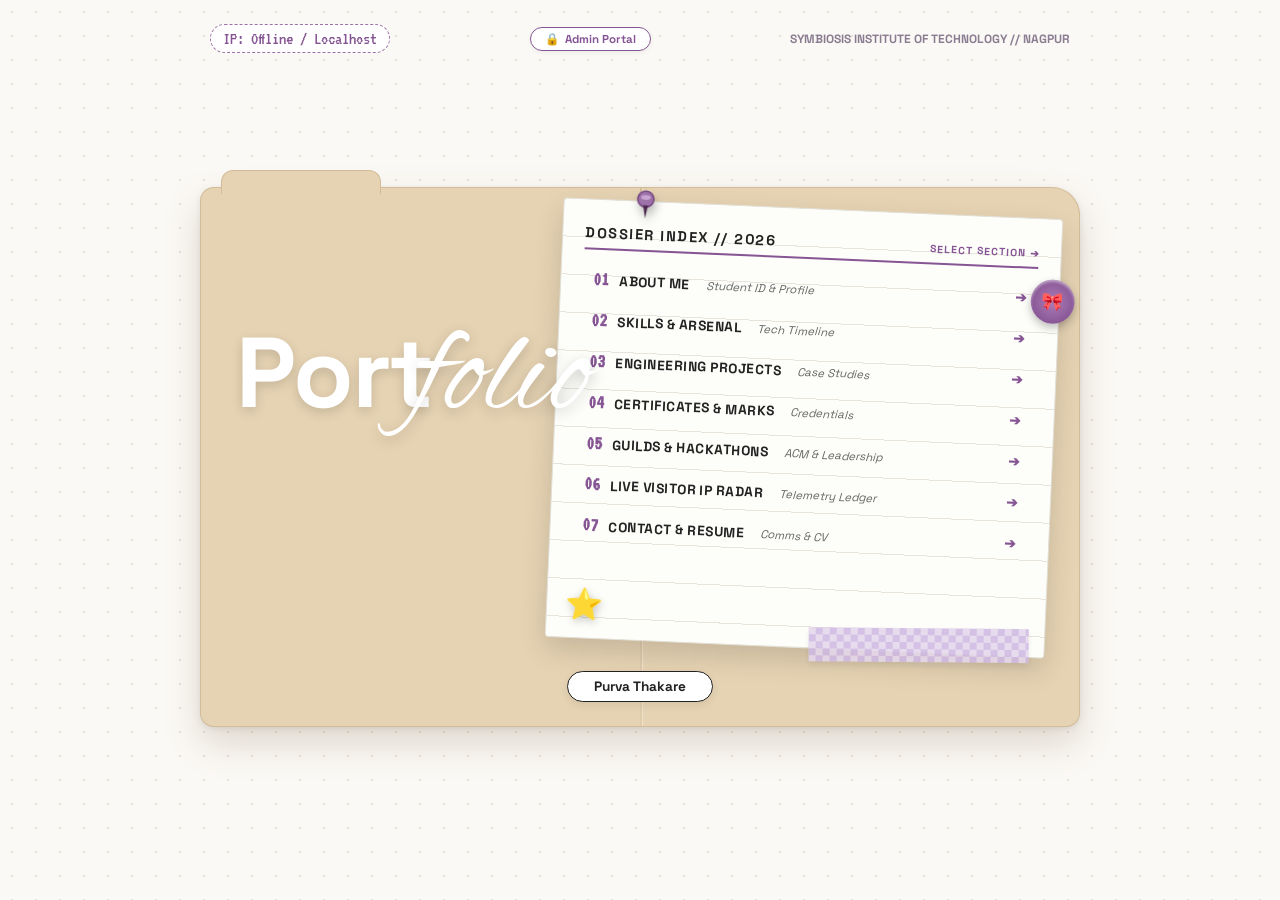
==== commit 4355fd29: "feat: add site owner admin portal to view all visitor IP addresses with CSV export and cloud sync" ====
--- a/index.html
+++ b/index.html
@@ -21,6 +21,9 @@
       <span class="pulse-dot"></span>
       <span>IP: DETECTING...</span>
     </a>
+    <button class="admin-vault-trigger-btn" id="btn-open-admin" title="Site Owner / Admin Access (Ctrl+Shift+A)">
+      <span>🔒</span> Admin Portal
+    </button>
     <div style="font-size: 0.75rem; font-weight: 700; color: #8a7d91;">
       SYMBIOSIS INSTITUTE OF TECHNOLOGY // NAGPUR
     </div>
@@ -757,8 +760,11 @@
         </div>
       </div>
 
-      <div style="display: flex; justify-content: space-between; margin-top: 24px;">
+      <div style="display: flex; justify-content: space-between; align-items: center; margin-top: 24px; flex-wrap: wrap; gap: 10px;">
         <button class="nav-pill-btn" data-target-stage="radar">◀ IP Radar</button>
+        <button class="admin-vault-trigger-btn" id="btn-footer-admin">
+          <span>🔒</span> Site Owner Admin
+        </button>
         <button class="nav-pill-btn" data-target-stage="cover">Cover Home ▶</button>
       </div>
     </section>
@@ -774,6 +780,160 @@
     </div>
   </div>
 
+  <!-- ===============================================================
+       ADMIN ACCESS // PIN AUTHENTICATION MODAL
+       =============================================================== -->
+  <div class="modal-overlay" id="admin-pin-modal" role="dialog" aria-modal="true" aria-labelledby="pin-modal-heading">
+    <div class="modal-content admin-modal-card" style="max-width: 440px !important;">
+      <button class="modal-close-btn" id="admin-pin-modal-close" aria-label="Close modal">✕</button>
+      <div class="admin-classified-tag">TOP SECRET // SITE OWNER CLEARANCE</div>
+      <h3 id="pin-modal-heading" style="color: #222222; font-size: 1.3rem; font-weight: 800; margin-bottom: 6px;">
+        Admin Clearance Vault
+      </h3>
+      <p style="color: #666666; font-size: 0.82rem; margin-bottom: 16px;">
+        Restricted to Purva Thakare (Site Owner). Enter your authorization PIN to view real-time visitor IP surveillance logs.
+      </p>
+
+      <form id="admin-pin-form" class="admin-pin-screen">
+        <label for="admin-pin-input" style="font-size: 0.75rem; font-weight: 700; color: #865593; letter-spacing: 1px; display: block; text-transform: uppercase;">
+          Enter Admin PIN Code
+        </label>
+        <input type="password" id="admin-pin-input" class="admin-pin-field" placeholder="••••••••" maxlength="20" autocomplete="current-password" required autofocus>
+        <div id="admin-pin-error-msg" class="admin-pin-error">Incorrect PIN. Access Denied.</div>
+        
+        <div style="display: flex; gap: 10px; justify-content: center; margin-top: 16px;">
+          <button type="submit" class="admin-action-btn" style="padding: 10px 24px; font-size: 0.88rem;">
+            🔓 Unlock Console
+          </button>
+          <button type="button" class="admin-action-btn btn-secondary" id="btn-cancel-pin">
+            Cancel
+          </button>
+        </div>
+      </form>
+
+      <div style="margin-top: 18px; text-align: center; font-size: 0.72rem; color: #888888; border-top: 1px dashed #ddd; padding-top: 10px;">
+        💡 Default Master PIN: <strong style="color: #865593;">purva2026</strong> (can be customized inside)
+      </div>
+    </div>
+  </div>
+
+  <!-- ===============================================================
+       ADMIN ACCESS // VISITOR IP SURVEILLANCE DASHBOARD MODAL
+       =============================================================== -->
+  <div class="modal-overlay" id="admin-dashboard-modal" role="dialog" aria-modal="true" aria-labelledby="admin-dash-heading">
+    <div class="modal-content admin-modal-card">
+      <button class="modal-close-btn" id="admin-dash-modal-close" aria-label="Close modal">✕</button>
+      
+      <div style="display: flex; justify-content: space-between; align-items: flex-start; flex-wrap: wrap; gap: 10px;">
+        <div>
+          <div class="admin-classified-tag">CLASSIFIED // VISITOR SURVEILLANCE LOG</div>
+          <h2 id="admin-dash-heading" style="color: #222222; font-size: 1.45rem; font-weight: 800; margin-bottom: 4px;">
+            Visitor IP Intelligence Console
+          </h2>
+          <div style="font-size: 0.78rem; color: #666666;">
+            Authenticated as: <strong style="color: #865593;">Purva Thakare (Admin)</strong> // Real-time cross-device visitor traffic
+          </div>
+        </div>
+
+        <button class="admin-action-btn btn-secondary" id="btn-admin-logout" style="font-size: 0.72rem; padding: 6px 12px;">
+          🔒 Lock Console
+        </button>
+      </div>
+
+      <!-- Live Metrics Cards -->
+      <div class="admin-metrics-row" style="margin-top: 20px;">
+        <div class="admin-metric-card">
+          <div class="admin-metric-num" id="admin-metric-total">0</div>
+          <div class="admin-metric-label">TOTAL VISITS RECORDED</div>
+        </div>
+        <div class="admin-metric-card">
+          <div class="admin-metric-num" id="admin-metric-unique">0</div>
+          <div class="admin-metric-label">UNIQUE VISITOR IPS</div>
+        </div>
+        <div class="admin-metric-card">
+          <div class="admin-metric-num" style="color: #2e7d32;" id="admin-metric-sync">LIVE</div>
+          <div class="admin-metric-label">CLOUD TELEMETRY SYNC</div>
+        </div>
+      </div>
+
+      <!-- Action Toolbar (Search, Refresh, CSV Export) -->
+      <div class="admin-toolbar-row">
+        <input type="text" id="admin-search-input" class="admin-search-input" placeholder="🔍 Search IP, City, Country, or ISP...">
+        
+        <div style="display: flex; gap: 8px; flex-wrap: wrap;">
+          <button class="admin-action-btn btn-secondary" id="btn-admin-refresh" title="Pull latest incoming visitor logs from cloud">
+            🔄 Refresh
+          </button>
+          <button class="admin-action-btn" id="btn-admin-export" title="Download all visitor IPs as CSV file">
+            📥 Export CSV
+          </button>
+          <button class="admin-action-btn btn-secondary" id="btn-admin-clear" title="Clear current visitor log history" style="color: #c0392b; border-color: #c0392b;">
+            🗑️ Clear
+          </button>
+        </div>
+      </div>
+
+      <!-- Admin IP Table Wrapper -->
+      <div class="admin-table-wrapper">
+        <table class="admin-ip-table" id="admin-visitor-table">
+          <thead>
+            <tr>
+              <th style="min-width: 140px;">IP Address</th>
+              <th style="min-width: 150px;">Location (City, Country)</th>
+              <th style="min-width: 130px;">Network / ISP</th>
+              <th style="min-width: 130px;">Device & OS</th>
+              <th style="min-width: 130px;">Timestamp</th>
+            </tr>
+          </thead>
+          <tbody id="admin-visitor-tbody">
+            <!-- Dynamically populated via js/ip-tracker.js -->
+          </tbody>
+        </table>
+      </div>
+
+      <!-- Real-Time Push Notifications & Cloud Webhook Settings -->
+      <div class="admin-cloud-card">
+        <div class="admin-cloud-header">
+          <span>📡</span> Real-Time Cloud Telemetry & Push Alerts
+        </div>
+        <p style="font-size: 0.78rem; color: #555555; line-height: 1.45; margin-bottom: 8px;">
+          Visitors are dispatched to your cloud feed in real time. You can receive an instant push notification on your phone whenever anyone opens your portfolio!
+        </p>
+        <div style="display: flex; gap: 12px; align-items: center; flex-wrap: wrap; margin-bottom: 12px;">
+          <a href="https://ntfy.sh/purva_portfolio_visitor_ips_2026" target="_blank" rel="noopener noreferrer" class="admin-action-btn" style="background: #865593; font-size: 0.75rem; padding: 6px 14px;">
+            🔔 Open Live Cloud Stream (ntfy.sh)
+          </a>
+          <span style="font-size: 0.74rem; color: #777;">
+            (Or subscribe on the free <a href="https://ntfy.sh" target="_blank" style="color: #865593; font-weight: bold;">ntfy Android/iOS app</a> to topic: <code>purva_portfolio_visitor_ips_2026</code>)
+          </span>
+        </div>
+
+        <div style="border-top: 1px dashed #dcd0de; padding-top: 10px; margin-top: 10px;">
+          <div style="font-size: 0.75rem; font-weight: 700; color: #444;">
+            Custom Webhook (Discord / Telegram / Custom API):
+          </div>
+          <div class="admin-cloud-input-row">
+            <input type="url" id="input-custom-webhook" class="admin-cloud-input" placeholder="https://discord.com/api/webhooks/... or https://your-server/webhook">
+            <button class="admin-action-btn" id="btn-save-webhook" style="font-size: 0.75rem; padding: 6px 12px;">Save Webhook</button>
+          </div>
+          <div id="webhook-save-status" style="font-size: 0.72rem; color: #2e7d32; margin-top: 4px; display: none;">Saved! Future visitors will trigger this webhook.</div>
+        </div>
+
+        <div style="border-top: 1px dashed #dcd0de; padding-top: 10px; margin-top: 10px;">
+          <div style="font-size: 0.75rem; font-weight: 700; color: #444;">
+            Change Admin Access PIN:
+          </div>
+          <div class="admin-cloud-input-row">
+            <input type="text" id="input-change-pin" class="admin-cloud-input" placeholder="New PIN (e.g. purva2026)">
+            <button class="admin-action-btn" id="btn-save-pin" style="font-size: 0.75rem; padding: 6px 12px;">Update PIN</button>
+          </div>
+          <div id="pin-save-status" style="font-size: 0.72rem; color: #2e7d32; margin-top: 4px; display: none;">Admin PIN updated successfully!</div>
+        </div>
+      </div>
+
+    </div>
+  </div>
+
   <!-- Scripts -->
   <script src="js/retro-sound.js"></script>
   <script src="js/ip-tracker.js"></script>
--- a/css/retro-arcade.css
+++ b/css/retro-arcade.css
@@ -1340,3 +1340,285 @@
     right: 5%;
   }
 }
+
+/* ===================================================================
+   ADMIN PORTAL // VISITOR IP SURVEILLANCE VAULT
+   =================================================================== */
+.admin-vault-trigger-btn {
+  background: #ffffff;
+  border: 1.5px solid #865593;
+  color: #865593;
+  border-radius: 999px;
+  padding: 4px 14px;
+  font-family: var(--font-geo);
+  font-size: 0.72rem;
+  font-weight: 700;
+  cursor: pointer;
+  display: inline-flex;
+  align-items: center;
+  gap: 6px;
+  transition: all 0.15s ease;
+  box-shadow: 0 2px 5px rgba(0, 0, 0, 0.05);
+}
+
+.admin-vault-trigger-btn:hover {
+  background: #865593;
+  color: #ffffff;
+  box-shadow: 0 4px 10px rgba(134, 85, 147, 0.25);
+  transform: translateY(-1px);
+}
+
+/* Admin Classified Stamp & Modal Card */
+.admin-modal-card {
+  max-width: 820px !important;
+  background: #fbf9f5 !important;
+  border: 2px solid #222222 !important;
+  padding: 30px !important;
+  position: relative;
+}
+
+.admin-classified-tag {
+  display: inline-block;
+  border: 2px solid #c0392b;
+  color: #c0392b;
+  font-family: var(--font-geo);
+  font-size: 0.72rem;
+  font-weight: 800;
+  letter-spacing: 2px;
+  padding: 3px 10px;
+  text-transform: uppercase;
+  border-radius: 2px;
+  margin-bottom: 12px;
+  transform: rotate(-1.5deg);
+}
+
+.admin-pin-screen {
+  text-align: center;
+  padding: 24px 10px;
+}
+
+.admin-pin-field {
+  width: 240px;
+  text-align: center;
+  font-size: 1.4rem;
+  letter-spacing: 4px;
+  padding: 10px;
+  border: 2px solid #222222;
+  border-radius: 6px;
+  margin: 14px auto;
+  display: block;
+  font-family: var(--font-geo);
+  outline: none;
+}
+
+.admin-pin-field:focus {
+  border-color: #865593;
+  box-shadow: 0 0 10px rgba(134, 85, 147, 0.2);
+}
+
+/* Admin Dashboard Metrics */
+.admin-metrics-row {
+  display: grid;
+  grid-template-columns: repeat(auto-fit, minmax(180px, 1fr));
+  gap: 14px;
+  margin-bottom: 22px;
+}
+
+.admin-metric-card {
+  background: #ffffff;
+  border: 1px solid #d4d0c7;
+  border-radius: 6px;
+  padding: 14px;
+  text-align: center;
+}
+
+.admin-metric-num {
+  font-size: 1.7rem;
+  font-weight: 800;
+  color: #865593;
+  font-family: var(--font-geo);
+}
+
+.admin-metric-label {
+  font-size: 0.75rem;
+  color: #666666;
+  font-weight: 700;
+  margin-top: 3px;
+}
+
+/* Toolbar (Search, Export, Refresh) */
+.admin-toolbar-row {
+  display: flex;
+  justify-content: space-between;
+  align-items: center;
+  gap: 12px;
+  margin-bottom: 14px;
+  flex-wrap: wrap;
+}
+
+.admin-search-input {
+  flex: 1;
+  min-width: 220px;
+  padding: 8px 14px;
+  border: 1.5px solid #222222;
+  border-radius: 999px;
+  font-family: var(--font-geo);
+  font-size: 0.85rem;
+  outline: none;
+}
+
+.admin-action-btn {
+  background: #222222;
+  color: #ffffff;
+  border: none;
+  border-radius: 999px;
+  padding: 8px 16px;
+  font-family: var(--font-geo);
+  font-size: 0.78rem;
+  font-weight: 700;
+  cursor: pointer;
+  display: inline-flex;
+  align-items: center;
+  gap: 6px;
+  transition: all 0.15s;
+}
+
+.admin-action-btn:hover {
+  background: #865593;
+}
+
+.btn-secondary {
+  background: #ffffff;
+  color: #222222;
+  border: 1.5px solid #222222;
+}
+
+.btn-secondary:hover {
+  background: #f0f0f0;
+  color: #000000;
+}
+
+/* Admin Table */
+.admin-table-wrapper {
+  background: #ffffff;
+  border: 1px solid #d4d0c7;
+  border-radius: 6px;
+  overflow-x: auto;
+  max-height: 380px;
+}
+
+.admin-ip-table {
+  width: 100%;
+  border-collapse: collapse;
+  font-size: 0.82rem;
+}
+
+.admin-ip-table th {
+  background: #222222;
+  color: #ffffff;
+  padding: 10px 12px;
+  text-align: left;
+  font-weight: 700;
+  position: sticky;
+  top: 0;
+  z-index: 5;
+}
+
+.admin-ip-table td {
+  padding: 10px 12px;
+  border-bottom: 1px solid #eeeeee;
+  color: #333333;
+}
+
+.admin-ip-table tr:hover {
+  background: #fbf5fc;
+}
+
+.ip-mono-badge {
+  font-family: var(--font-terminal);
+  font-size: 1.2rem;
+  font-weight: bold;
+  color: #2c3e50;
+  background: #eef2f7;
+  padding: 2px 6px;
+  border-radius: 3px;
+  border: 1px solid #d0d7de;
+}
+
+/* Cloud Webhook Setup Notice */
+.admin-cloud-card {
+  margin-top: 22px;
+  background: #fdf5f9;
+  border: 1px dashed #865593;
+  border-radius: 6px;
+  padding: 16px 20px;
+}
+
+.admin-cloud-header {
+  font-weight: 800;
+  font-size: 0.88rem;
+  color: #865593;
+  margin-bottom: 6px;
+  display: flex;
+  align-items: center;
+  gap: 8px;
+}
+
+.admin-pin-error {
+  color: #c0392b;
+  font-size: 0.82rem;
+  font-weight: 700;
+  margin-top: 8px;
+  display: none;
+}
+
+.admin-pin-error.visible {
+  display: block;
+}
+
+.btn-copy-ip {
+  background: transparent;
+  border: 1px solid #ccc;
+  border-radius: 4px;
+  cursor: pointer;
+  padding: 2px 6px;
+  font-size: 0.72rem;
+  color: #555;
+  margin-left: 6px;
+  transition: all 0.15s;
+}
+
+.btn-copy-ip:hover {
+  background: #865593;
+  color: #ffffff;
+  border-color: #865593;
+}
+
+.admin-sync-pill {
+  display: inline-flex;
+  align-items: center;
+  gap: 5px;
+  font-size: 0.75rem;
+  background: #e8f5e9;
+  color: #2e7d32;
+  padding: 3px 8px;
+  border-radius: 999px;
+  font-weight: 700;
+}
+
+.admin-cloud-input-row {
+  display: flex;
+  gap: 8px;
+  margin-top: 8px;
+  flex-wrap: wrap;
+}
+
+.admin-cloud-input {
+  flex: 1;
+  min-width: 200px;
+  padding: 6px 12px;
+  border: 1px solid #ccc;
+  border-radius: 4px;
+  font-size: 0.82rem;
+  font-family: var(--font-geo);
+}
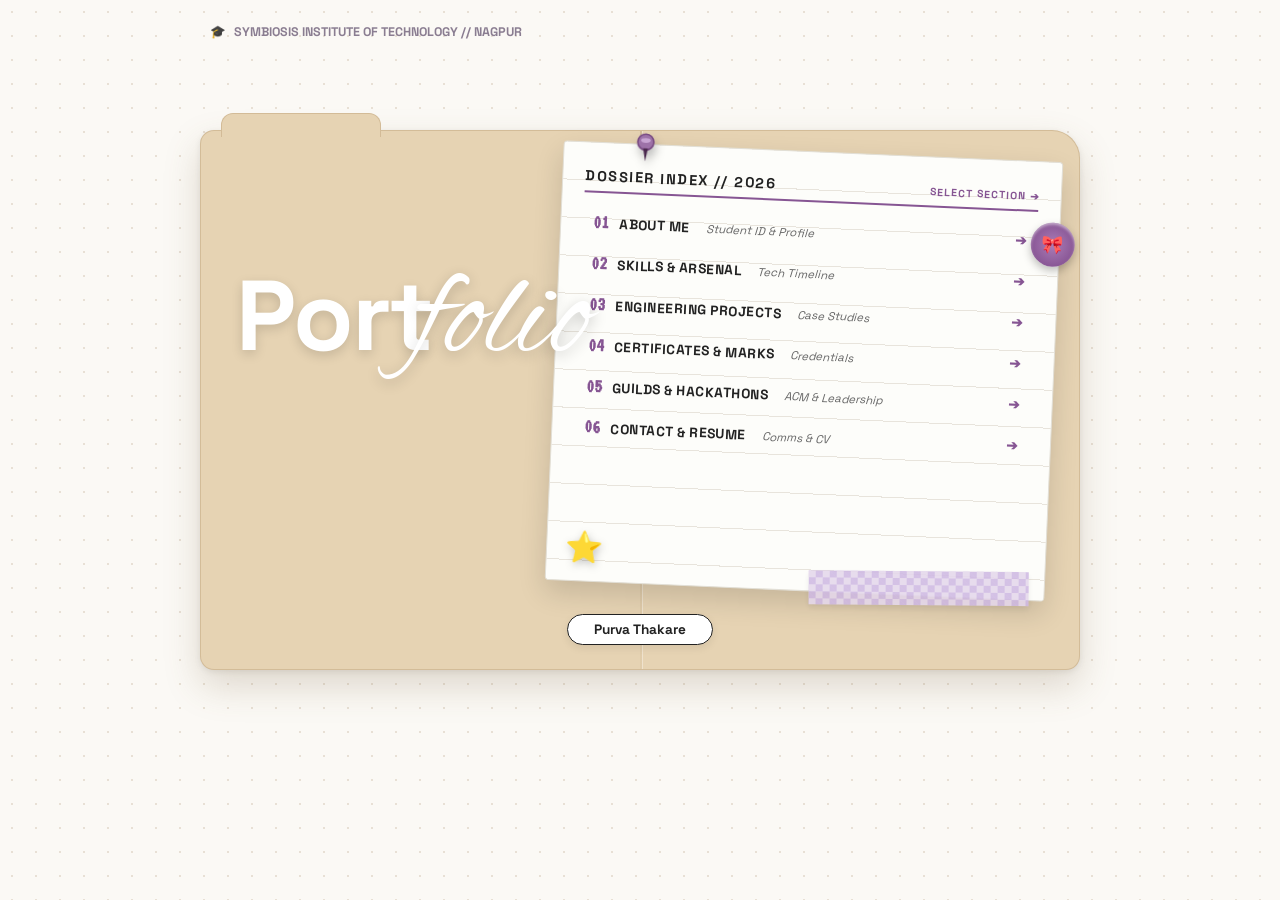
==== commit f0ccd2de: "feat: separate public site (no IP information) and admin site (dedicated IP surveillance vault)" ====
--- a/index.html
+++ b/index.html
@@ -15,17 +15,10 @@
 </head>
 <body>
 
-  <!-- Top Quick IP Radar & Telemetry Pill -->
+  <!-- Top Institution HUD -->
   <aside class="quick-hud-dock">
-    <a href="#radar" class="ip-radar-pill" id="hud-visitor-ip" title="Click to view full Network Radar">
-      <span class="pulse-dot"></span>
-      <span>IP: DETECTING...</span>
-    </a>
-    <button class="admin-vault-trigger-btn" id="btn-open-admin" title="Site Owner / Admin Access (Ctrl+Shift+A)">
-      <span>🔒</span> Admin Portal
-    </button>
-    <div style="font-size: 0.75rem; font-weight: 700; color: #8a7d91;">
-      SYMBIOSIS INSTITUTE OF TECHNOLOGY // NAGPUR
+    <div style="font-size: 0.78rem; font-weight: 700; color: #8a7d91; display: flex; align-items: center; gap: 8px;">
+      <span>🎓</span> SYMBIOSIS INSTITUTE OF TECHNOLOGY // NAGPUR
     </div>
   </aside>
 
@@ -40,7 +33,6 @@
       <button class="nav-pill-btn" data-stage="projects">PROJECTS</button>
       <button class="nav-pill-btn" data-stage="inventory">CERTIFICATES</button>
       <button class="nav-pill-btn" data-stage="guilds">GUILDS</button>
-      <button class="nav-pill-btn" data-stage="radar">IP RADAR</button>
       <button class="nav-pill-btn" data-stage="contact">CONTACT</button>
     </div>
   </nav>
@@ -129,18 +121,9 @@
                 <span class="idx-arrow">➔</span>
               </button>
 
-              <button class="index-line-btn" data-target-stage="radar">
+              <button class="index-line-btn" data-target-stage="contact">
                 <div class="index-line-left">
                   <span class="idx-marker">06</span>
-                  <span class="idx-text">LIVE VISITOR IP RADAR</span>
-                  <span class="idx-sub">Telemetry Ledger</span>
-                </div>
-                <span class="idx-arrow">➔</span>
-              </button>
-
-              <button class="index-line-btn" data-target-stage="contact">
-                <div class="index-line-left">
-                  <span class="idx-marker">07</span>
                   <span class="idx-text">CONTACT & RESUME</span>
                   <span class="idx-sub">Comms & CV</span>
                 </div>
@@ -563,139 +546,12 @@
 
       <div style="display: flex; justify-content: space-between; margin-top: 24px;">
         <button class="nav-pill-btn" data-target-stage="inventory">◀ Certificates</button>
-        <button class="nav-pill-btn" data-target-stage="radar">IP Radar ▶</button>
+        <button class="nav-pill-btn" data-target-stage="contact">Contact Purva ▶</button>
       </div>
     </section>
 
     <!-- ===============================================================
-         STAGE 7: VISITOR TELEMETRY RADAR (LIVE IP RADARS OF VISITORS)
-         =============================================================== -->
-    <section class="scrapbook-stage" id="stage-radar">
-      <div class="radar-dossier-panel">
-        <div class="radar-header-line">
-          <span>📡 LIVE VISITOR TELEMETRY & NETWORK RADAR</span>
-          <span style="color: #27ae60; font-size: 0.95rem; font-weight: 700;">● ACTIVE MONITORING NETWORK</span>
-        </div>
-
-        <!-- Radar Scope & Scanner Deck -->
-        <div class="radar-scanner-deck">
-          <!-- Circular Radar Screen -->
-          <div class="radar-scope-circle" id="radar-scope-container" title="Global Visitor Detection Radar">
-            <div class="radar-ring radar-ring-1"></div>
-            <div class="radar-ring radar-ring-2"></div>
-            <div class="radar-ring radar-ring-3"></div>
-            <div class="radar-crosshair-h"></div>
-            <div class="radar-crosshair-v"></div>
-            <div class="radar-sweep-beam"></div>
-            <!-- Dynamic blips injected via ip-tracker.js -->
-          </div>
-
-          <!-- Radar Legend & Status -->
-          <div class="radar-legend-box">
-            <div style="font-weight: 800; font-size: 0.95rem; color: #ffe66d; margin-bottom: 4px;">
-              RADAR FREQUENCY LOG
-            </div>
-            <div class="legend-item">
-              <span class="legend-blip-dot" style="background: #39ff14; box-shadow: 0 0 6px #39ff14;"></span>
-              <span><strong>Green Blip:</strong> Active Live Connection (You)</span>
-            </div>
-            <div class="legend-item">
-              <span class="legend-blip-dot" style="background: #00f0ff; box-shadow: 0 0 6px #00f0ff;"></span>
-              <span><strong>Cyan Blip:</strong> Historical Visitor Sessions</span>
-            </div>
-            <div style="margin-top: 6px;">
-              <button class="nav-pill-btn" id="btn-ping-radar" style="font-size: 0.72rem; padding: 6px 14px; background: #39ff14; color: #000; border-color: #39ff14;">
-                📡 PING RADAR / RE-SCAN
-              </button>
-              <div id="radar-ping-feedback" style="font-size: 0.75rem; color: #39ff14; margin-top: 4px; font-weight: 600;"></div>
-            </div>
-          </div>
-        </div>
-
-        <!-- Current Visitor Live Telemetry Summary -->
-        <div style="margin-bottom: 12px; font-weight: 700; color: #c8b6ff; font-size: 0.95rem;">
-          [+] CURRENT VISITOR CONNECTION PROFILE (YOUR REAL-TIME TELEMETRY):
-        </div>
-
-        <div class="radar-data-grid">
-          <div class="radar-datum-box">
-            <div class="datum-label">YOUR PUBLIC IP ADDRESS:</div>
-            <div class="datum-val" id="terminal-visitor-ip">Detecting...</div>
-          </div>
-
-          <div class="radar-datum-box">
-            <div class="datum-label">GEOGRAPHIC LOCATION:</div>
-            <div class="datum-val" id="terminal-visitor-location" style="font-size: 1.1rem;">Detecting...</div>
-          </div>
-
-          <div class="radar-datum-box">
-            <div class="datum-label">ISP / NETWORK PROVIDER:</div>
-            <div class="datum-val" id="terminal-visitor-isp" style="font-size: 1.1rem; color: #82e0aa;">Detecting...</div>
-          </div>
-
-          <div class="radar-datum-box">
-            <div class="datum-label">OPERATING SYSTEM & BROWSER:</div>
-            <div class="datum-val" id="terminal-visitor-os" style="font-size: 1.1rem;">Detecting...</div>
-          </div>
-
-          <div class="radar-datum-box">
-            <div class="datum-label">DISPLAY RESOLUTION:</div>
-            <div class="datum-val" id="terminal-visitor-res">Detecting...</div>
-          </div>
-
-          <div class="radar-datum-box">
-            <div class="datum-label">LOCAL TIMEZONE:</div>
-            <div class="datum-val" id="terminal-visitor-tz" style="font-size: 1.1rem;">Detecting...</div>
-          </div>
-
-          <div class="radar-datum-box">
-            <div class="datum-label">SESSION TIME ELAPSED:</div>
-            <div class="datum-val" id="visitor-session-timer" style="color: #ff9ff3;">00:00</div>
-          </div>
-
-          <div class="radar-datum-box">
-            <div class="datum-label">TOTAL VISITOR INDEX:</div>
-            <div class="datum-val" id="terminal-visitor-count">#00142</div>
-          </div>
-        </div>
-
-        <!-- Recent Visitors Radar Log (People Visiting the Site) -->
-        <div class="visitor-log-section">
-          <div class="visitor-log-title-row">
-            <div style="font-weight: 800; font-size: 0.95rem; color: #ffe66d;">
-              📡 VISITOR TELEMETRY LEDGER (PEOPLE VISITING THIS SITE)
-            </div>
-            <div style="font-size: 0.75rem; color: #a097a8;">
-              Real-time Public IP & Connection Log
-            </div>
-          </div>
-
-          <table class="visitor-history-ledger" id="visitor-radar-log-table">
-            <thead>
-              <tr>
-                <th>VISITOR IP</th>
-                <th>GEOGRAPHIC LOCATION</th>
-                <th>NETWORK / ISP</th>
-                <th>CLIENT DEVICE & OS</th>
-                <th>TIMESTAMP</th>
-              </tr>
-            </thead>
-            <tbody id="visitor-radar-log-tbody">
-              <!-- Dynamically populated with real-time visitor data via ip-tracker.js -->
-            </tbody>
-          </table>
-        </div>
-
-      </div>
-
-      <div style="display: flex; justify-content: space-between; margin-top: 24px;">
-        <button class="nav-pill-btn" data-target-stage="guilds">◀ Guilds</button>
-        <button class="nav-pill-btn" data-target-stage="contact">Contact Purva ▶</button>
-      </div>
-    </section>
-
-    <!-- ===============================================================
-         STAGE 8: CONTACT & DOWNLOAD RESUME
+         STAGE 7: CONTACT & DOWNLOAD RESUME
          =============================================================== -->
     <section class="scrapbook-stage" id="stage-contact">
       <div class="stationery-dossier-card">
@@ -761,10 +617,8 @@
       </div>
 
       <div style="display: flex; justify-content: space-between; align-items: center; margin-top: 24px; flex-wrap: wrap; gap: 10px;">
-        <button class="nav-pill-btn" data-target-stage="radar">◀ IP Radar</button>
-        <button class="admin-vault-trigger-btn" id="btn-footer-admin">
-          <span>🔒</span> Site Owner Admin
-        </button>
+        <button class="nav-pill-btn" data-target-stage="guilds">◀ Guilds</button>
+        <div style="font-size: 0.75rem; color: #888888;">Purva Thakare &bull; SIT Nagpur</div>
         <button class="nav-pill-btn" data-target-stage="cover">Cover Home ▶</button>
       </div>
     </section>
@@ -780,163 +634,9 @@
     </div>
   </div>
 
-  <!-- ===============================================================
-       ADMIN ACCESS // PIN AUTHENTICATION MODAL
-       =============================================================== -->
-  <div class="modal-overlay" id="admin-pin-modal" role="dialog" aria-modal="true" aria-labelledby="pin-modal-heading">
-    <div class="modal-content admin-modal-card" style="max-width: 440px !important;">
-      <button class="modal-close-btn" id="admin-pin-modal-close" aria-label="Close modal">✕</button>
-      <div class="admin-classified-tag">TOP SECRET // SITE OWNER CLEARANCE</div>
-      <h3 id="pin-modal-heading" style="color: #222222; font-size: 1.3rem; font-weight: 800; margin-bottom: 6px;">
-        Admin Clearance Vault
-      </h3>
-      <p style="color: #666666; font-size: 0.82rem; margin-bottom: 16px;">
-        Restricted to Purva Thakare (Site Owner). Enter your authorization PIN to view real-time visitor IP surveillance logs.
-      </p>
-
-      <form id="admin-pin-form" class="admin-pin-screen">
-        <label for="admin-pin-input" style="font-size: 0.75rem; font-weight: 700; color: #865593; letter-spacing: 1px; display: block; text-transform: uppercase;">
-          Enter Admin PIN Code
-        </label>
-        <input type="password" id="admin-pin-input" class="admin-pin-field" placeholder="••••••••" maxlength="20" autocomplete="current-password" required autofocus>
-        <div id="admin-pin-error-msg" class="admin-pin-error">Incorrect PIN. Access Denied.</div>
-        
-        <div style="display: flex; gap: 10px; justify-content: center; margin-top: 16px;">
-          <button type="submit" class="admin-action-btn" style="padding: 10px 24px; font-size: 0.88rem;">
-            🔓 Unlock Console
-          </button>
-          <button type="button" class="admin-action-btn btn-secondary" id="btn-cancel-pin">
-            Cancel
-          </button>
-        </div>
-      </form>
-
-      <div style="margin-top: 18px; text-align: center; font-size: 0.72rem; color: #888888; border-top: 1px dashed #ddd; padding-top: 10px;">
-        💡 Default Master PIN: <strong style="color: #865593;">purva2026</strong> (can be customized inside)
-      </div>
-    </div>
-  </div>
-
-  <!-- ===============================================================
-       ADMIN ACCESS // VISITOR IP SURVEILLANCE DASHBOARD MODAL
-       =============================================================== -->
-  <div class="modal-overlay" id="admin-dashboard-modal" role="dialog" aria-modal="true" aria-labelledby="admin-dash-heading">
-    <div class="modal-content admin-modal-card">
-      <button class="modal-close-btn" id="admin-dash-modal-close" aria-label="Close modal">✕</button>
-      
-      <div style="display: flex; justify-content: space-between; align-items: flex-start; flex-wrap: wrap; gap: 10px;">
-        <div>
-          <div class="admin-classified-tag">CLASSIFIED // VISITOR SURVEILLANCE LOG</div>
-          <h2 id="admin-dash-heading" style="color: #222222; font-size: 1.45rem; font-weight: 800; margin-bottom: 4px;">
-            Visitor IP Intelligence Console
-          </h2>
-          <div style="font-size: 0.78rem; color: #666666;">
-            Authenticated as: <strong style="color: #865593;">Purva Thakare (Admin)</strong> // Real-time cross-device visitor traffic
-          </div>
-        </div>
-
-        <button class="admin-action-btn btn-secondary" id="btn-admin-logout" style="font-size: 0.72rem; padding: 6px 12px;">
-          🔒 Lock Console
-        </button>
-      </div>
-
-      <!-- Live Metrics Cards -->
-      <div class="admin-metrics-row" style="margin-top: 20px;">
-        <div class="admin-metric-card">
-          <div class="admin-metric-num" id="admin-metric-total">0</div>
-          <div class="admin-metric-label">TOTAL VISITS RECORDED</div>
-        </div>
-        <div class="admin-metric-card">
-          <div class="admin-metric-num" id="admin-metric-unique">0</div>
-          <div class="admin-metric-label">UNIQUE VISITOR IPS</div>
-        </div>
-        <div class="admin-metric-card">
-          <div class="admin-metric-num" style="color: #2e7d32;" id="admin-metric-sync">LIVE</div>
-          <div class="admin-metric-label">CLOUD TELEMETRY SYNC</div>
-        </div>
-      </div>
-
-      <!-- Action Toolbar (Search, Refresh, CSV Export) -->
-      <div class="admin-toolbar-row">
-        <input type="text" id="admin-search-input" class="admin-search-input" placeholder="🔍 Search IP, City, Country, or ISP...">
-        
-        <div style="display: flex; gap: 8px; flex-wrap: wrap;">
-          <button class="admin-action-btn btn-secondary" id="btn-admin-refresh" title="Pull latest incoming visitor logs from cloud">
-            🔄 Refresh
-          </button>
-          <button class="admin-action-btn" id="btn-admin-export" title="Download all visitor IPs as CSV file">
-            📥 Export CSV
-          </button>
-          <button class="admin-action-btn btn-secondary" id="btn-admin-clear" title="Clear current visitor log history" style="color: #c0392b; border-color: #c0392b;">
-            🗑️ Clear
-          </button>
-        </div>
-      </div>
-
-      <!-- Admin IP Table Wrapper -->
-      <div class="admin-table-wrapper">
-        <table class="admin-ip-table" id="admin-visitor-table">
-          <thead>
-            <tr>
-              <th style="min-width: 140px;">IP Address</th>
-              <th style="min-width: 150px;">Location (City, Country)</th>
-              <th style="min-width: 130px;">Network / ISP</th>
-              <th style="min-width: 130px;">Device & OS</th>
-              <th style="min-width: 130px;">Timestamp</th>
-            </tr>
-          </thead>
-          <tbody id="admin-visitor-tbody">
-            <!-- Dynamically populated via js/ip-tracker.js -->
-          </tbody>
-        </table>
-      </div>
-
-      <!-- Real-Time Push Notifications & Cloud Webhook Settings -->
-      <div class="admin-cloud-card">
-        <div class="admin-cloud-header">
-          <span>📡</span> Real-Time Cloud Telemetry & Push Alerts
-        </div>
-        <p style="font-size: 0.78rem; color: #555555; line-height: 1.45; margin-bottom: 8px;">
-          Visitors are dispatched to your cloud feed in real time. You can receive an instant push notification on your phone whenever anyone opens your portfolio!
-        </p>
-        <div style="display: flex; gap: 12px; align-items: center; flex-wrap: wrap; margin-bottom: 12px;">
-          <a href="https://ntfy.sh/purva_portfolio_visitor_ips_2026" target="_blank" rel="noopener noreferrer" class="admin-action-btn" style="background: #865593; font-size: 0.75rem; padding: 6px 14px;">
-            🔔 Open Live Cloud Stream (ntfy.sh)
-          </a>
-          <span style="font-size: 0.74rem; color: #777;">
-            (Or subscribe on the free <a href="https://ntfy.sh" target="_blank" style="color: #865593; font-weight: bold;">ntfy Android/iOS app</a> to topic: <code>purva_portfolio_visitor_ips_2026</code>)
-          </span>
-        </div>
-
-        <div style="border-top: 1px dashed #dcd0de; padding-top: 10px; margin-top: 10px;">
-          <div style="font-size: 0.75rem; font-weight: 700; color: #444;">
-            Custom Webhook (Discord / Telegram / Custom API):
-          </div>
-          <div class="admin-cloud-input-row">
-            <input type="url" id="input-custom-webhook" class="admin-cloud-input" placeholder="https://discord.com/api/webhooks/... or https://your-server/webhook">
-            <button class="admin-action-btn" id="btn-save-webhook" style="font-size: 0.75rem; padding: 6px 12px;">Save Webhook</button>
-          </div>
-          <div id="webhook-save-status" style="font-size: 0.72rem; color: #2e7d32; margin-top: 4px; display: none;">Saved! Future visitors will trigger this webhook.</div>
-        </div>
-
-        <div style="border-top: 1px dashed #dcd0de; padding-top: 10px; margin-top: 10px;">
-          <div style="font-size: 0.75rem; font-weight: 700; color: #444;">
-            Change Admin Access PIN:
-          </div>
-          <div class="admin-cloud-input-row">
-            <input type="text" id="input-change-pin" class="admin-cloud-input" placeholder="New PIN (e.g. purva2026)">
-            <button class="admin-action-btn" id="btn-save-pin" style="font-size: 0.75rem; padding: 6px 12px;">Update PIN</button>
-          </div>
-          <div id="pin-save-status" style="font-size: 0.72rem; color: #2e7d32; margin-top: 4px; display: none;">Admin PIN updated successfully!</div>
-        </div>
-      </div>
-
-    </div>
-  </div>
-
   <!-- Scripts -->
   <script src="js/retro-sound.js"></script>
-  <script src="js/ip-tracker.js"></script>
+  <script src="js/visitor-telemetry.js"></script>
   <script src="js/interactive-console.js"></script>
 </body>
 </html>
